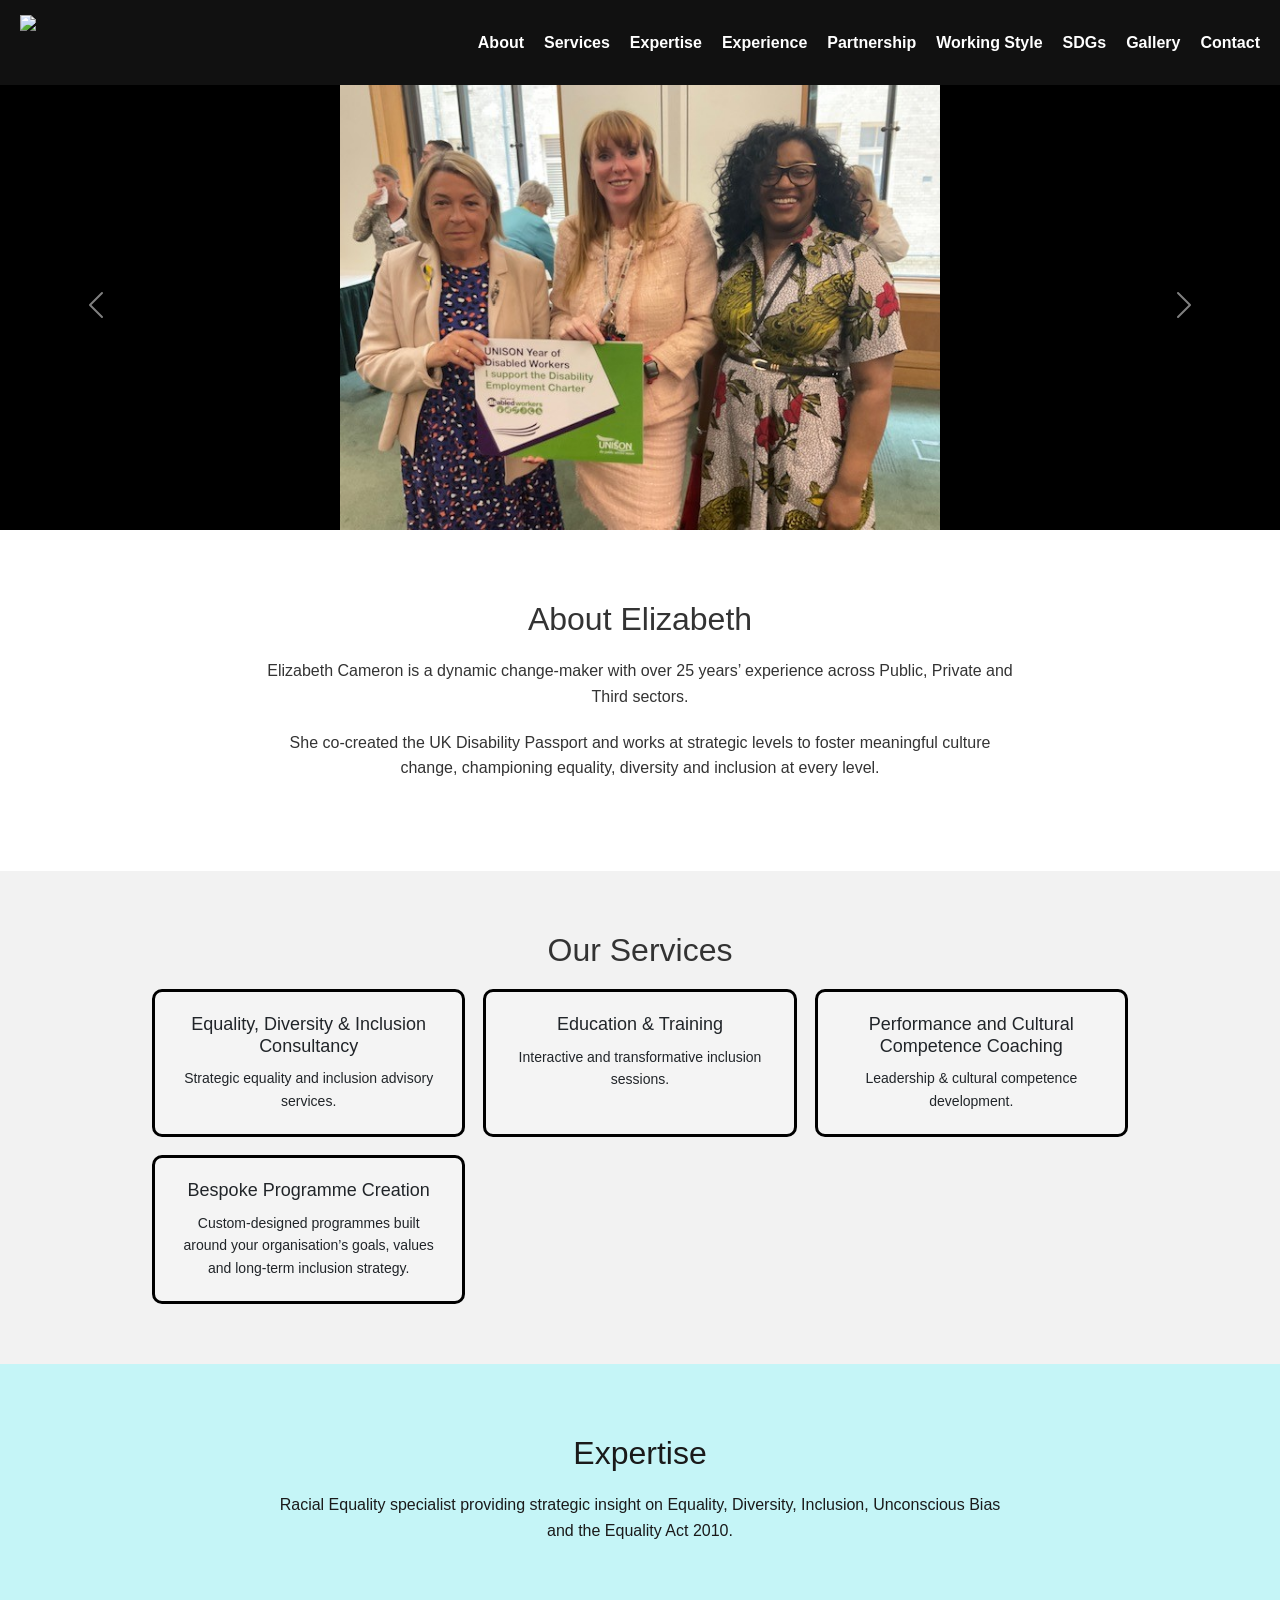
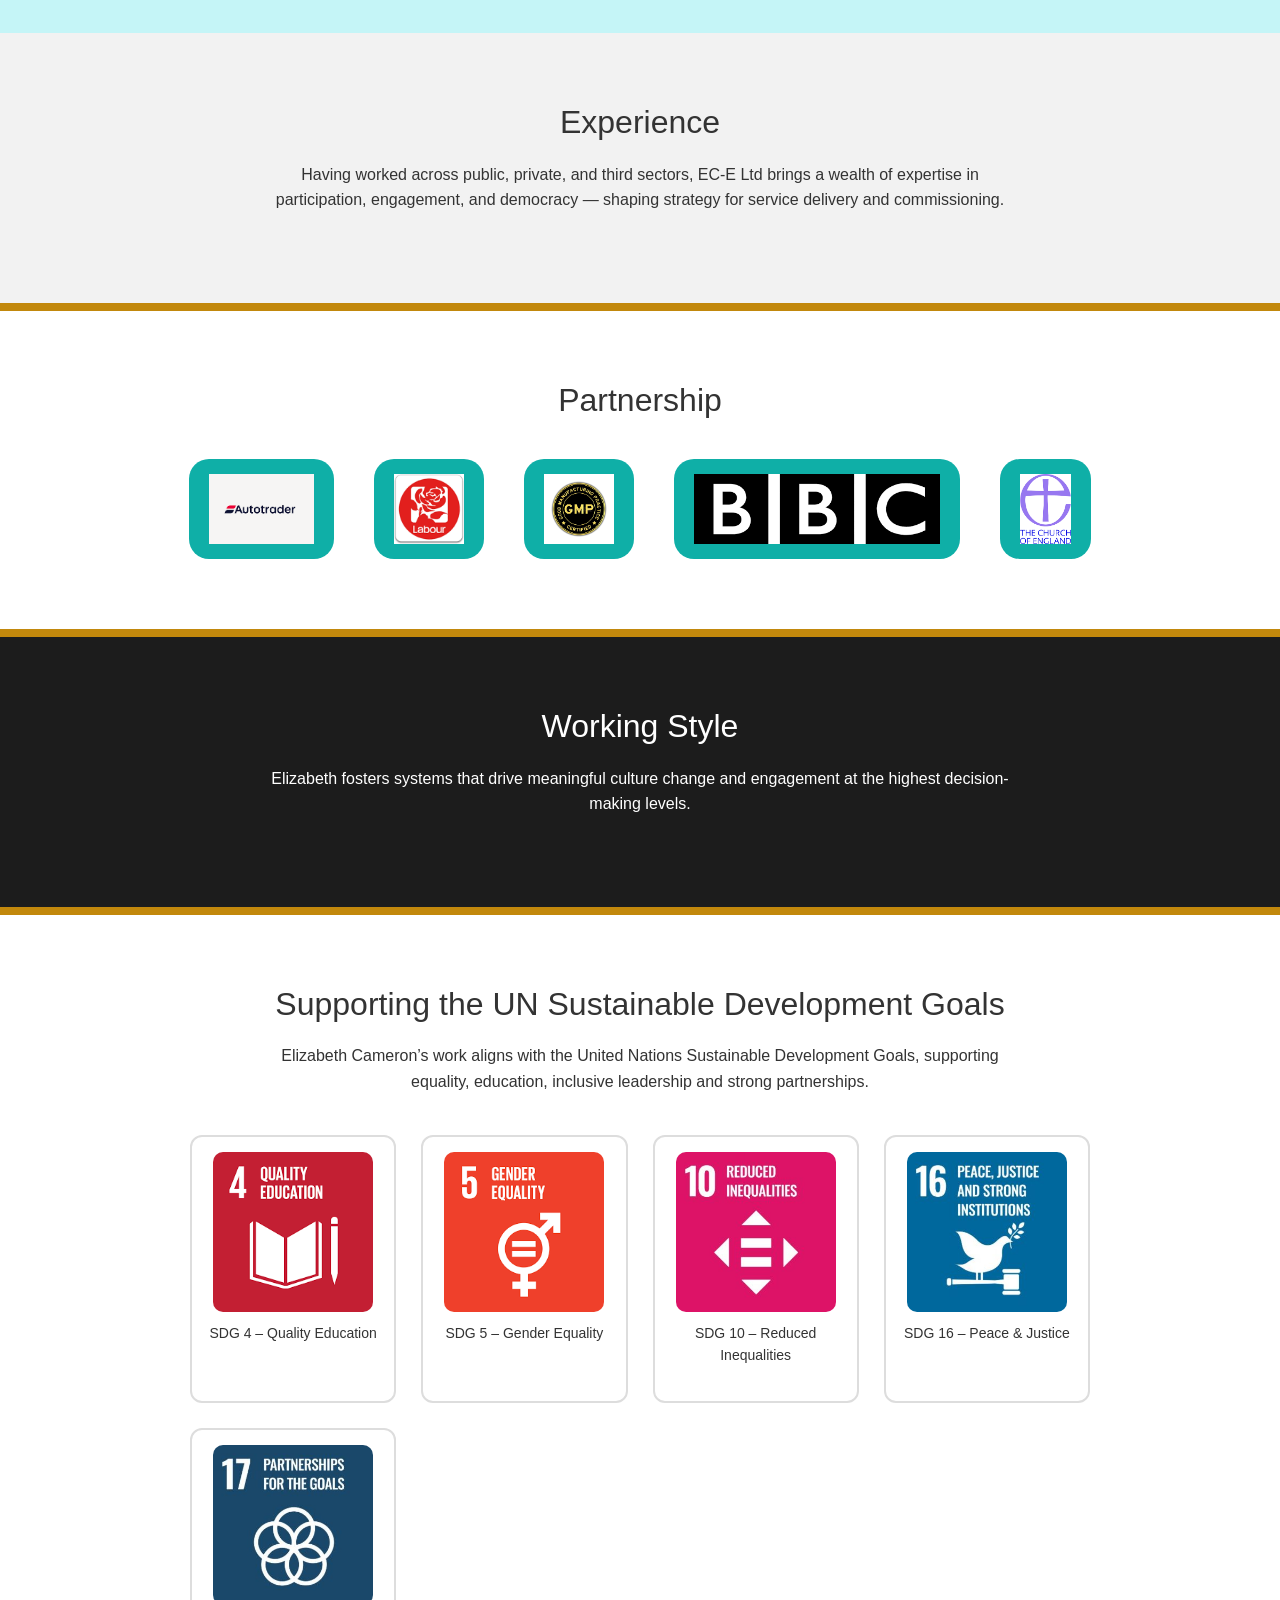
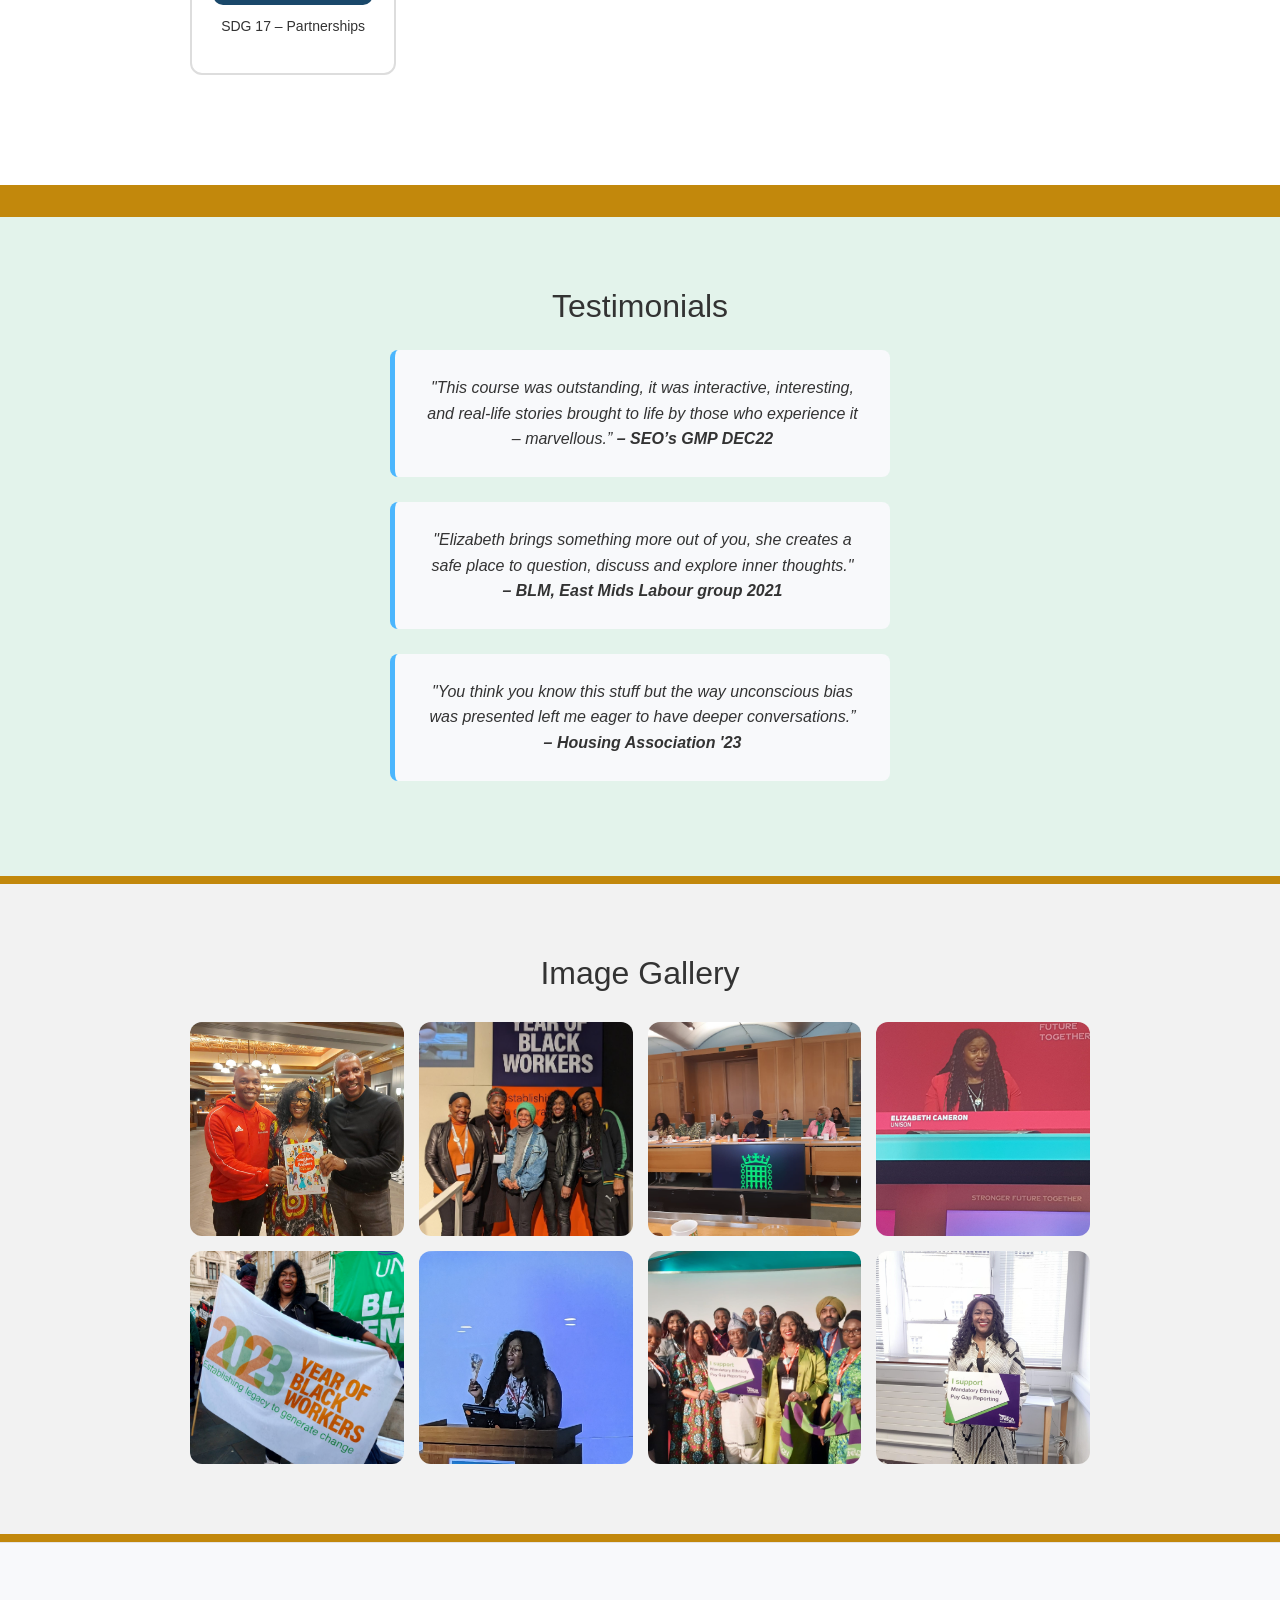
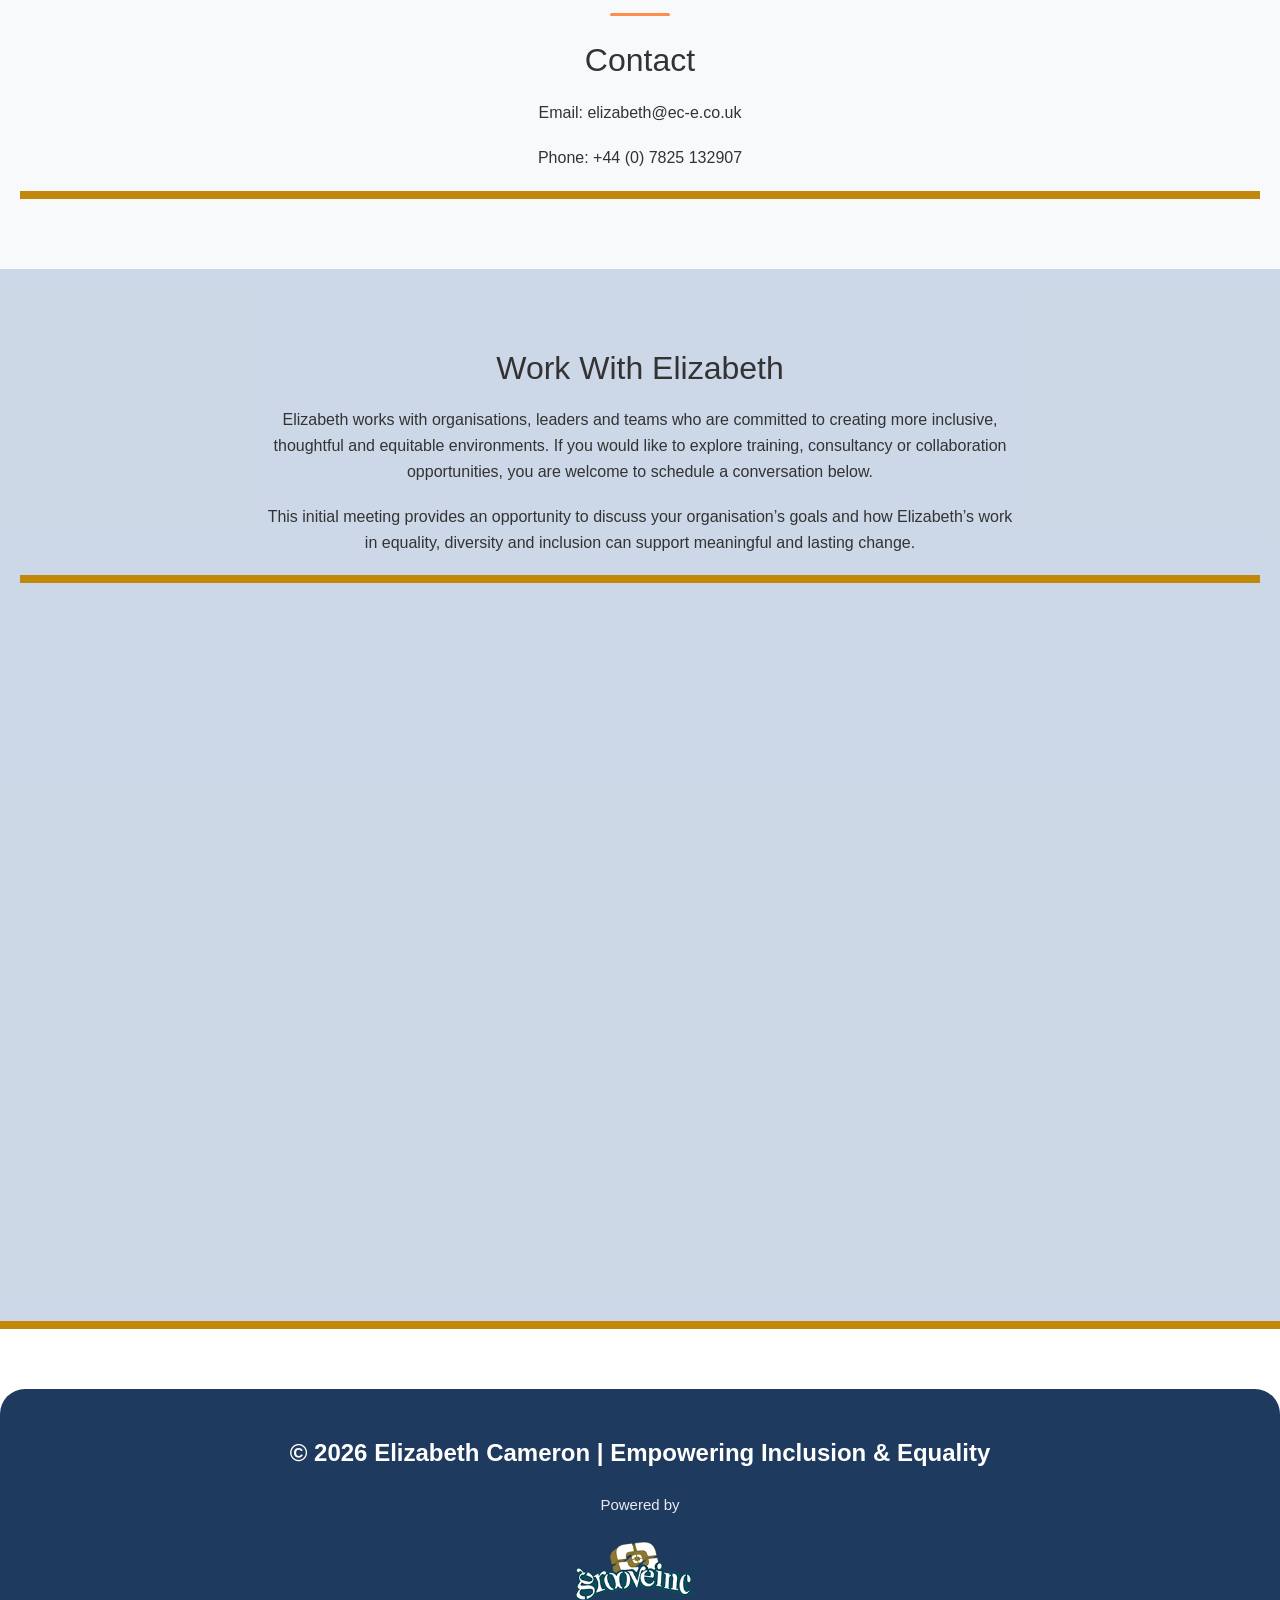
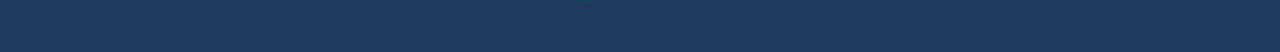
==== newsite/index.html @ afe4d41b "working on  logo is logo" ====
<!DOCTYPE html>
<html lang="en">
<head>
<meta charset="UTF-8">
<meta name="viewport" content="width=device-width, initial-scale=1.0">
<title>Elizabeth Cameron | Equality, Diversity & Inclusion Consultant</title>

<link href="https://cdn.jsdelivr.net/npm/bootstrap@5.3.2/dist/css/bootstrap.min.css" rel="stylesheet">

<style>

html{
scroll-behavior:smooth;
}

body{
margin:0;
font-family:Arial, sans-serif;
line-height:1.6;
color:#333;
}

/* NAVBAR */

header{
background:#111;
color:white;
position:fixed;
width:100%;
top:0;
z-index:1000;
}
nav{
  position:relative; /* needed for dropdown */
  display:flex;
  justify-content:space-between;
  align-items:center;
  padding:15px 20px;
}

/* LOGO */
.logo{
display:flex;
align-items:center;
gap:10px;
}

.logo img{
  height: 70px;;
  object-fit:contain;
}

.logo span{
color:white;
font-weight:bold;
font-size:16px;
}
.logo img {
  height: 55px;   /* controls size */
  width: auto;
  display: block;
}
.logo{
    justify-content:center;
  }

/* NAV LINKS */
nav ul{
list-style:none;
display:flex;
gap:20px;
margin:0;
}

nav a{
color:white;
text-decoration:none;
font-weight:bold;
}

/* HERO */

.hero{
  position:relative;
  margin-top:80px;
  height:50vh;
  overflow:hidden;
}

.carousel,
.carousel-inner,
.carousel-item{
  height:50vh;
}

.carousel{
position:relative;
z-index:1;
}

.carousel-item img {
  width: 100%;
  height: 50vh;
  object-fit: contain;
  background: black;
}
.hero {
  position: relative;
  margin-top: 80px;
  height: 50vh;
  overflow: hidden;
}

.carousel,
.carousel-inner,
.carousel-item {
  height: 100%;
}

/* HERO TEXT */

.hero-text {
  position:absolute;
  top:70%;
  left:50%;
  transform:translate(-50%, -50%);
  width:90%;
  background:rgba(0,0,0,0.6);
  padding:15px 20px;
  border-radius:8px;
}

.hero-text h1{
margin:0;
font-size:26px;
}

/* SECTIONS */

section{
padding:70px 20px;
text-align:center;
}

.container{
max-width:1000px;
margin:auto;
}

h2{
font-size:32px;
margin-bottom:20px;
}

p{
max-width:750px;
margin:0 auto 20px auto;
}

/* SECTION COLOURS */

.section-expertise{
background:#c5f5f7;
color:#1a1a1a;
}

.section-light{
background:#f2f2f2;
color:#333;
}

.section-white{
background:#ffffff;
color:#333;
}

.section-dark{
background:#1c1c1c;
color:white;
}

.section-dark h2{
color:white;
}

/* SERVICES */

#our-services{
padding:60px 20px;
}

.services{
display:grid;
grid-template-columns:repeat(auto-fit,minmax(240px,1fr));
gap:18px;
margin-top:20px;
}

.card{
background:#f4f4f4;
padding:22px;
border-radius:10px;
transition:0.3s ease;
border:3px solid black;
}

.card:hover{
transform:translateY(-5px);
box-shadow:0 10px 25px rgba(0,0,0,0.15);
border:3px solid #b8860b;
}

.card h3{
font-size:18px;
margin-bottom:10px;
}

.card p{
font-size:14px;
margin-bottom:0;
}

/* GALLERY */

.gallery-grid{
display:grid;
grid-template-columns:repeat(4,1fr);
gap:15px;
max-width:900px;
margin:30px auto 0 auto;
}

.thumbnail{
display:block;
overflow:hidden;
border-radius:12px;
}

.thumbnail img{
  width:100%;
  height:100%;
  aspect-ratio:1/1;
  object-fit:cover;
}

.thumbnail:hover img{
transform:scale(1.08);
}

/* CONTACT */

.contact{
background:#f8f9fb;
color:#333;
padding:70px 20px;
border-top:1px solid #e5e5e5;
}

.contact::before{
content:"";
display:block;
width:60px;
height:3px;
background:#ff8e4d;
margin:0 auto 25px auto;
border-radius:5px;
}

/* FOOTER */

footer{
background:#1f3a5f;
color:#ffffff;
text-align:center;
padding:50px 20px;
border-radius:25px 25px 0 0;
margin-top:60px;
}

footer h3{
font-size:24px;
font-weight:600;
margin-bottom:25px;
}

footer p{
font-size:15px;
opacity:0.9;
margin-bottom:15px;
}

footer img{
height:60px;
margin-top:10px;
transition:0.3s ease;
}

footer img:hover{
transform:scale(1.08);
}

/* PARTNERS */

.partners{
display:flex;
justify-content:center;
align-items:center;
gap:40px;
flex-wrap:wrap;
margin-top:40px;
}

.partners img{
height:100px;
object-fit:contain;
background:#0fafa7;
padding:15px 20px;
border-radius:20px;
transition:all 0.3s ease;
}

.partners img:hover{
transform:scale(1.08);
border:2px solid #b8860b;
box-shadow:0 0 12px #b8860b;
}

/* TESTIMONIALS */

.testimonials{
background:#e3f3eb;
padding:70px 20px;
}

.testimonial{
max-width:500px;
margin:25px auto;
padding:25px 30px;
background:#f8f9fb;
border-left:5px solid #4bb6fd;
border-radius:8px;
font-style:italic;
}

/* BOOKING */

.booking-section{
background:#a5bad48f;
padding:80px 20px;
text-align:center;
}

.calendar-container{
max-width:900px;
margin:auto;
border-radius:10px;
overflow:hidden;
}

/* DIVIDER */

.section-divider{
width:100%;
height:8px;
background:#c2880c;
margin:0;
}

/* MOBILE (FIXED) */
/* HAMBURGER (hidden on desktop) */
.menu-toggle{
  display:none;
  font-size:28px;
  cursor:pointer;
  color:white;
}

/* DESKTOP NAV */
#nav-links{
  text-align:left;
  padding-left:20px;
}

/* MOBILE */
@media(max-width:768px){

  nav{
    flex-direction:column;
    align-items:center;
  }

  .nav-top{
    width:100%;
    display:flex;
    justify-content:center;
    position:relative;
  }

  /* SHOW HAMBURGER */
  .menu-toggle{
    display:block;
    position:absolute;
    right:15px;
    top:50%;
    transform:translateY(-50%);
    z-index:1001;
  }

  /* HIDE MENU */
  #nav-links{
    position:absolute;
    top:80px;
    left:0;
    width:100%;
    z-index:999;

    display:none;
    flex-direction:column;
    background:#111;
    text-align:center;
    padding:15px 0;
  }

  /* SHOW WHEN CLICKED */
  #nav-links.active{
    display:flex;
  }

  #nav-links li{
    padding:12px 0;
  }

}
.sdg-grid {
  display: grid;
  grid-template-columns: repeat(auto-fit, minmax(180px, 1fr));
  gap: 25px;
  max-width: 900px;
  margin: 40px auto;
  text-align: center;
}
.sdg img {
  width: 100%;
  max-width: 160px;
  border-radius: 10px;
  transition: 0.3s ease;
}

.sdg:hover {
  transform: translateY(-5px);
  border: 2px solid #b8860b;
  box-shadow: 0 10px 25px rgba(0,0,0,0.15);
}
.sdg p {
  margin-top: 10px;
  font-size: 14px;
}
.sdg {
  background: #ffffff;
  padding: 15px;
  border-radius: 12px;
  border: 2px solid #ddd;
  transition: 0.3s ease;
}

</style>
</head>

<body>

<header>
  <nav>

    <div class="logo">
    <img src="/images/ec-logo.jpg"></div>

  <div class="menu-toggle" onclick="toggleMenu()">☰</div>

    <ul id="nav-links">
      <li><a href="#about-elizabeth">About</a></li>
      <li><a href="#our-services">Services</a></li>
      <li><a href="#expertise">Expertise</a></li>
      <li><a href="#experience">Experience</a></li>
      <li><a href="#partnerships">Partnership</a></li>
      <li><a href="#working-style">Working Style</a></li>
      <li><a href="#sdg">SDGs</a></li>
      <li><a href="#image-gallery">Gallery</a></li>
      <li><a href="#contact">Contact</a></li>
    </ul>

  </nav>

</header>
<div class="hero">

<div id="heroCarousel" class="carousel slide carousel-fade" data-bs-ride="carousel" data-bs-interval="4000">

<div class="carousel-inner">

<div class="carousel-item active">
<img src="images/image1.jpg" class="d-block" alt="">
</div>

<div class="carousel-item">
<img src="images/image2.jpg" class="d-block" alt="">
</div>

<div class="carousel-item">
<img src="images/image3.jpg" class="d-block" alt="">
</div>

<div class="carousel-item">
<img src="images/image4.jpg" class="d-block" alt="">
</div>

<div class="carousel-item">
<img src="images/image5.jpg" class="d-block" alt="">
</div>

</div>

<button class="carousel-control-prev" type="button" data-bs-target="#heroCarousel" data-bs-slide="prev">
<span class="carousel-control-prev-icon"></span>
</button>

<button class="carousel-control-next" type="button" data-bs-target="#heroCarousel" data-bs-slide="next">
<span class="carousel-control-next-icon"></span>
</button>

</div>

<div class="hero-text">
<h1>Champion for Equality, Diversity & Inclusion</h1>
</div>

</div>

<section id="about-elizabeth" class="section-white">
<div class="container">

<h2>About Elizabeth</h2>

<p>
Elizabeth Cameron is a dynamic change-maker with over 25 years’ experience across Public, Private and Third sectors.
</p>

<p>
She co-created the UK Disability Passport and works at strategic levels to foster meaningful culture change, championing equality, diversity and inclusion at every level.
</p>

</div>
</section>

<section id="our-services" class="section-light">
<div class="container">

<h2>Our Services</h2>

<div class="services">

<div class="card">
<h3>Equality, Diversity & Inclusion Consultancy</h3>
<p>Strategic equality and inclusion advisory services.</p>
</div>

<div class="card">
<h3>Education & Training</h3>
<p>Interactive and transformative inclusion sessions.</p>
</div>

<div class="card">
<h3>Performance and Cultural Competence Coaching</h3>
<p>Leadership & cultural competence development.</p>
</div>

<div class="card">
<h3>Bespoke Programme Creation</h3>
<p>Custom-designed programmes built around your organisation’s goals, values and long-term inclusion strategy.</p>
</div>

</div>
</div>
</section>

<section id="expertise" class="section-expertise">
<div class="container">

<h2>Expertise</h2>

<p>
Racial Equality specialist providing strategic insight on Equality, Diversity, Inclusion, Unconscious Bias and the Equality Act 2010.
</p>

</div>
</section>

<section id="experience" class="section-light">
<div class="container">

<h2>Experience</h2>

<p>
Having worked across public, private, and third sectors, EC-E Ltd brings a wealth of expertise in participation, engagement, and democracy — shaping strategy for service delivery and commissioning.
</p>

</div>
</section>
<div class="section-divider"></div>
<section id="partnerships" class="section-white">

<div class="container">

<h2>Partnership</h2>

<div class="partners">

<a href="https://www.autotrader.co.uk" target="_blank">
<img src="images/image-auto.jpg" alt="Autotrader">
</a>

<a href="https://www.labour.org.uk" target="_blank">
<img src="images/image-labour.png" alt="Labour Party">
</a>

<a href="https://www.gmp.police.uk" target="_blank">
<img src="images/image-gmp.png" alt="Greater Manchester Police">
</a>

<a href="https://www.bbc.co.uk" target="_blank">
<img src="images/image-BBC.png" alt="BBC">
</a>

<a href="https://www.churchofengland.org" target="_blank">
<img src="images/image-COE.png" alt="Church of England">
</a>

</div>

</div>

</section>

<div class="section-divider"></div>
<section id="working-style" class="section-dark">
<div class="container">

<h2>Working Style</h2>

<p>
Elizabeth fosters systems that drive meaningful culture change and engagement at the highest decision-making levels.
</p>

</div>

</section>

<div class="section-divider"></div>

<section id="sdg" class="section-white">

<h2>Supporting the UN Sustainable Development Goals</h2>

<p>
Elizabeth Cameron’s work aligns with the United Nations Sustainable Development Goals,
supporting equality, education, inclusive leadership and strong partnerships.
</p>

<div class="sdg-grid">

<div class="sdg">
<a href="https://unric.org/en/sdg-4/" target="_blank">
<img src="images/sdg4.png">
</a>
<p>SDG 4 – Quality Education</p>
</div>

<div class="sdg">
<a href="https://unric.org/en/sdg-5/" target="_blank">
<img src="images/sdg5.png">
</a>
<p>SDG 5 – Gender Equality</p>
</div>

<div class="sdg">
<a href="https://unric.org/en/sdg-10/" target="_blank">
<img src="images/sdg10.jpg">
</a>
<p>SDG 10 – Reduced Inequalities</p>
</div>

<div class="sdg">
<a href="https://unric.org/en/sdg-16/" target="_blank">
<img src="images/sdg16.jpg">
</a>
<p>SDG 16 – Peace & Justice</p>
</div>

<div class="sdg">
<a href="https://unric.org/en/sdg-17/" target="_blank">
<img src="images/sdg17.jpg">
</a>
<p>SDG 17 – Partnerships</p>
</div>

</div>

</section>

<div class="section-divider"></div>

<div class="section-divider"></div>

<div class="section-divider"></div>

<div class="section-divider"></div>
<section class="section-white testimonials">

<h2>Testimonials</h2>

<div class="testimonial">
"This course was outstanding, it was interactive, interesting, and real-life stories brought to life by those who experience it – marvellous.”
<strong>– SEO’s GMP DEC22</strong>
</div>

<div class="testimonial">
"Elizabeth brings something more out of you, she creates a safe place to question, discuss and explore inner thoughts."
<strong>– BLM, East Mids Labour group 2021</strong>
</div>

<div class="testimonial">
"You think you know this stuff but the way unconscious bias was presented left me eager to have deeper conversations.”
<strong>– Housing Association '23</strong>
</div>

</section>
<div class="section-divider"></div>
<section id="image-gallery" class="section-light">

<div class="container">

<h2>Image Gallery</h2>

<div class="gallery-grid">

<a href="images/gallery-image1.jpg" class="thumbnail">
<img src="images/gallery-image1.jpg">
</a>

<a href="images/gallery-image2.jpg" class="thumbnail">
<img src="images/gallery-image2.jpg">
</a>

<a href="images/gallery-image3.jpg" class="thumbnail">
<img src="images/gallery-image3.jpg">
</a>

<a href="images/gallery-image4.jpg" class="thumbnail">
<img src="images/gallery-image4.jpg">
</a>

<a href="images/gallery-image5.jpg" class="thumbnail">
<img src="images/gallery-image5.jpg">
</a>

<a href="images/gallery-image6.jpg" class="thumbnail">
<img src="images/gallery-image6.jpg">
</a>

<a href="images/gallery-image7.jpg" class="thumbnail">
<img src="images/gallery-image7.jpg">
</a>

<a href="images/gallery-image8.jpg" class="thumbnail">
<img src="images/gallery-image8.jpg">
</a>

</div>
</div>
</section>
<div class="section-divider"></div>
<section class="contact" id="contact">

<h2>Contact</h2>

<p>Email: elizabeth@ec-e.co.uk</p>
<p>Phone: +44 (0) 7825 132907</p>
<div class="section-divider"></div>
</section>
<section class="booking-section">
<h2>Work With Elizabeth</h2>

<p>
Elizabeth works with organisations, leaders and teams who are committed to creating more inclusive, thoughtful and equitable environments.  
If you would like to explore training, consultancy or collaboration opportunities, you are welcome to schedule a conversation below.
</p>

<p>
This initial meeting provides an opportunity to discuss your organisation’s goals and how Elizabeth’s work in equality, diversity and inclusion can support meaningful and lasting change.
</p>
<div class="section-divider"></div>
<div class="calendar-container">
<iframe 
src="https://calendly.com/elizabeth/30min" 
width="100%" 
height="650" 
frameborder="0">
</iframe>
</div>

</section>
<div class="section-divider"></div>
<footer>

<h3>© 2026 Elizabeth Cameron | Empowering Inclusion & Equality</h3>

<p>Powered by</p>

<a href="https://www.grooveinc.uk" target="_blank">
<img src="images/grooveinclogo.png" alt="Groove Inc">
</a>
</footer>
<script src="https://cdn.jsdelivr.net/npm/bootstrap@5.3.2/dist/js/bootstrap.bundle.min.js"></script>

<script>
function toggleMenu(){
  document.getElementById("nav-links").classList.toggle("active");
}
</script>
</body>
</html>
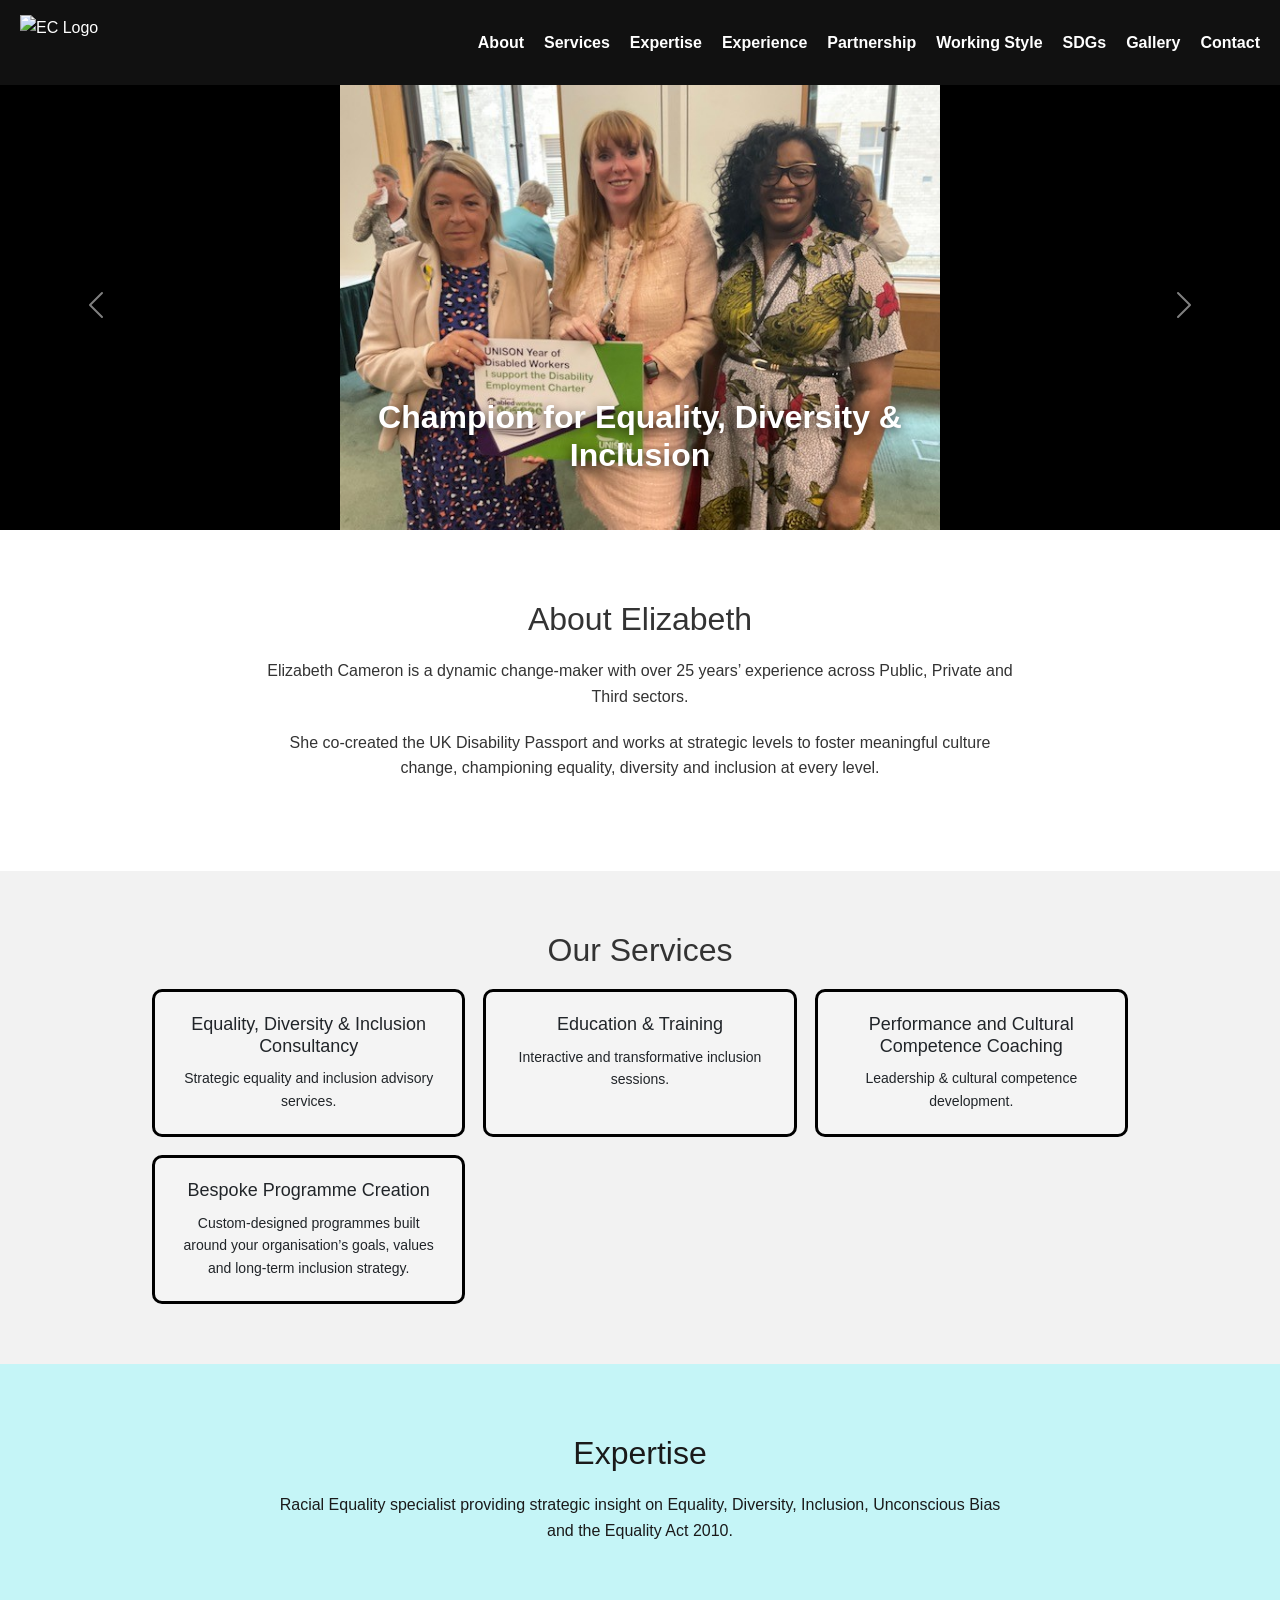
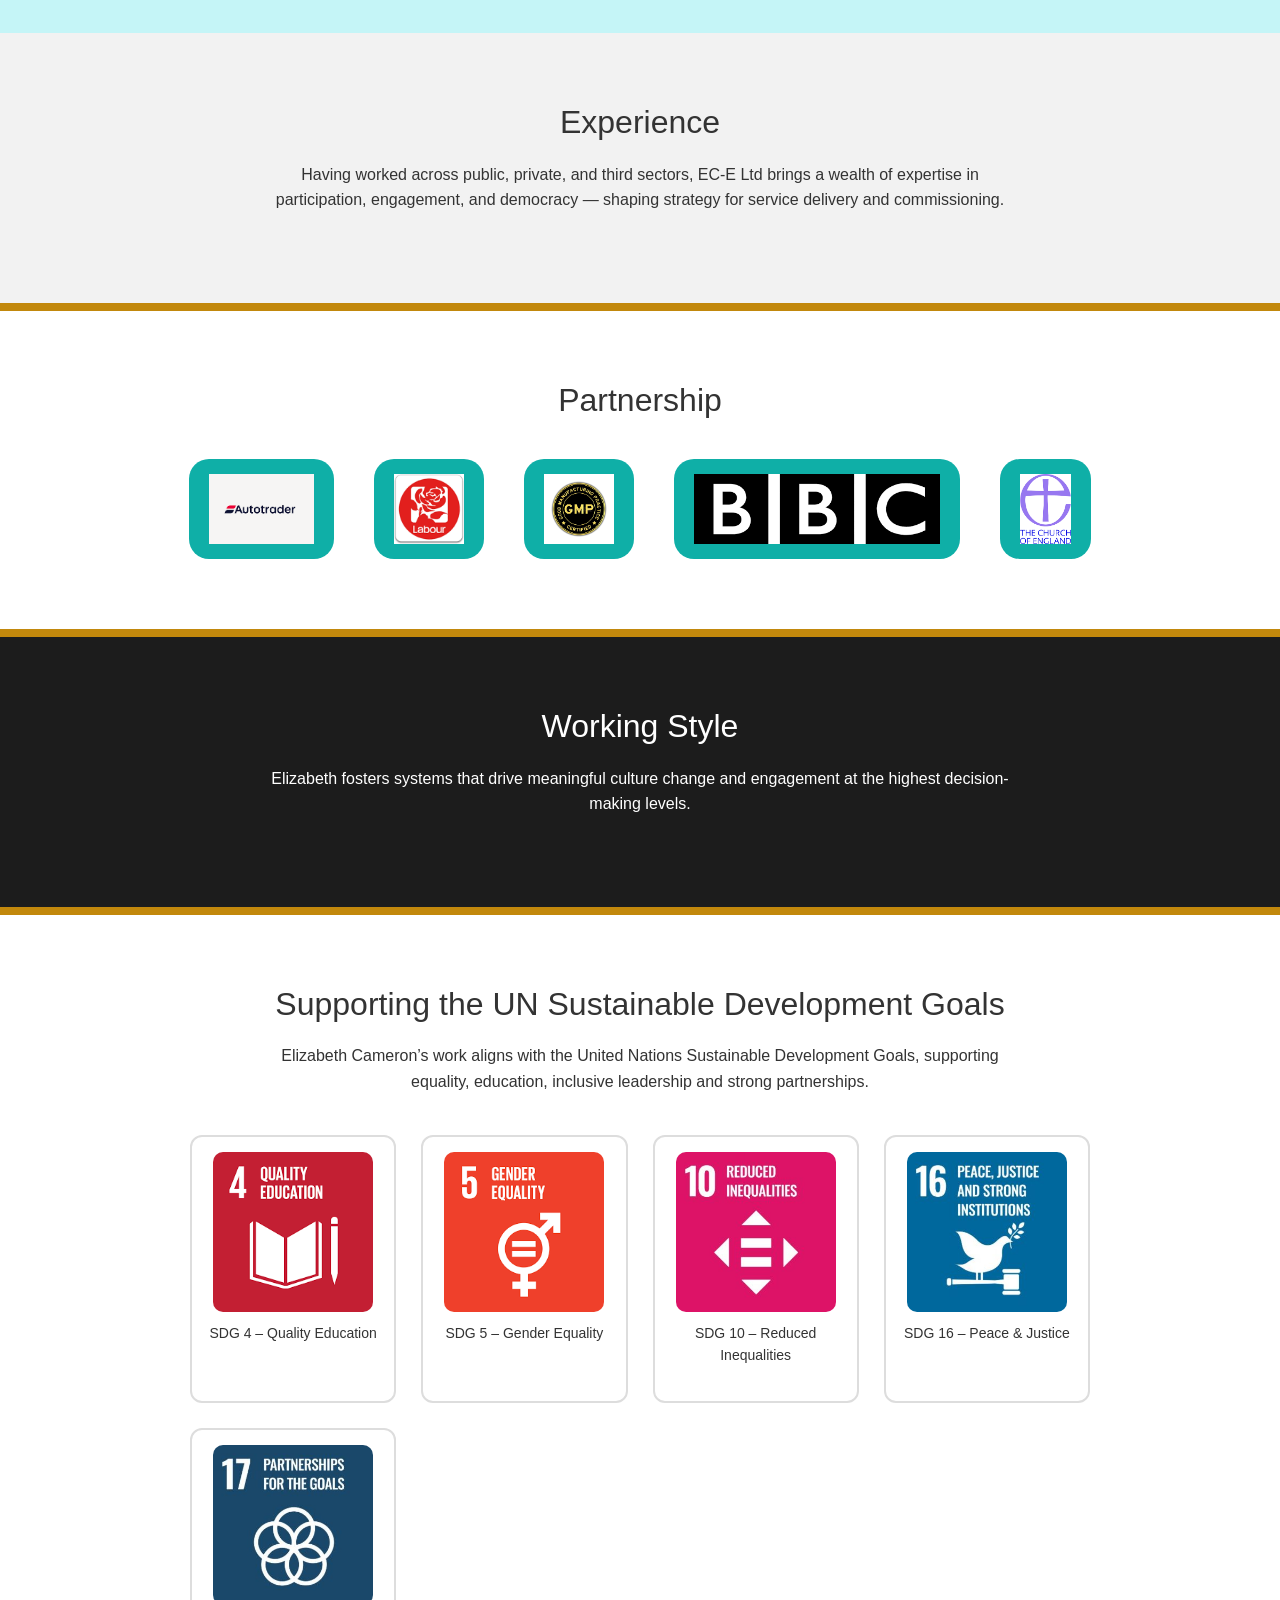
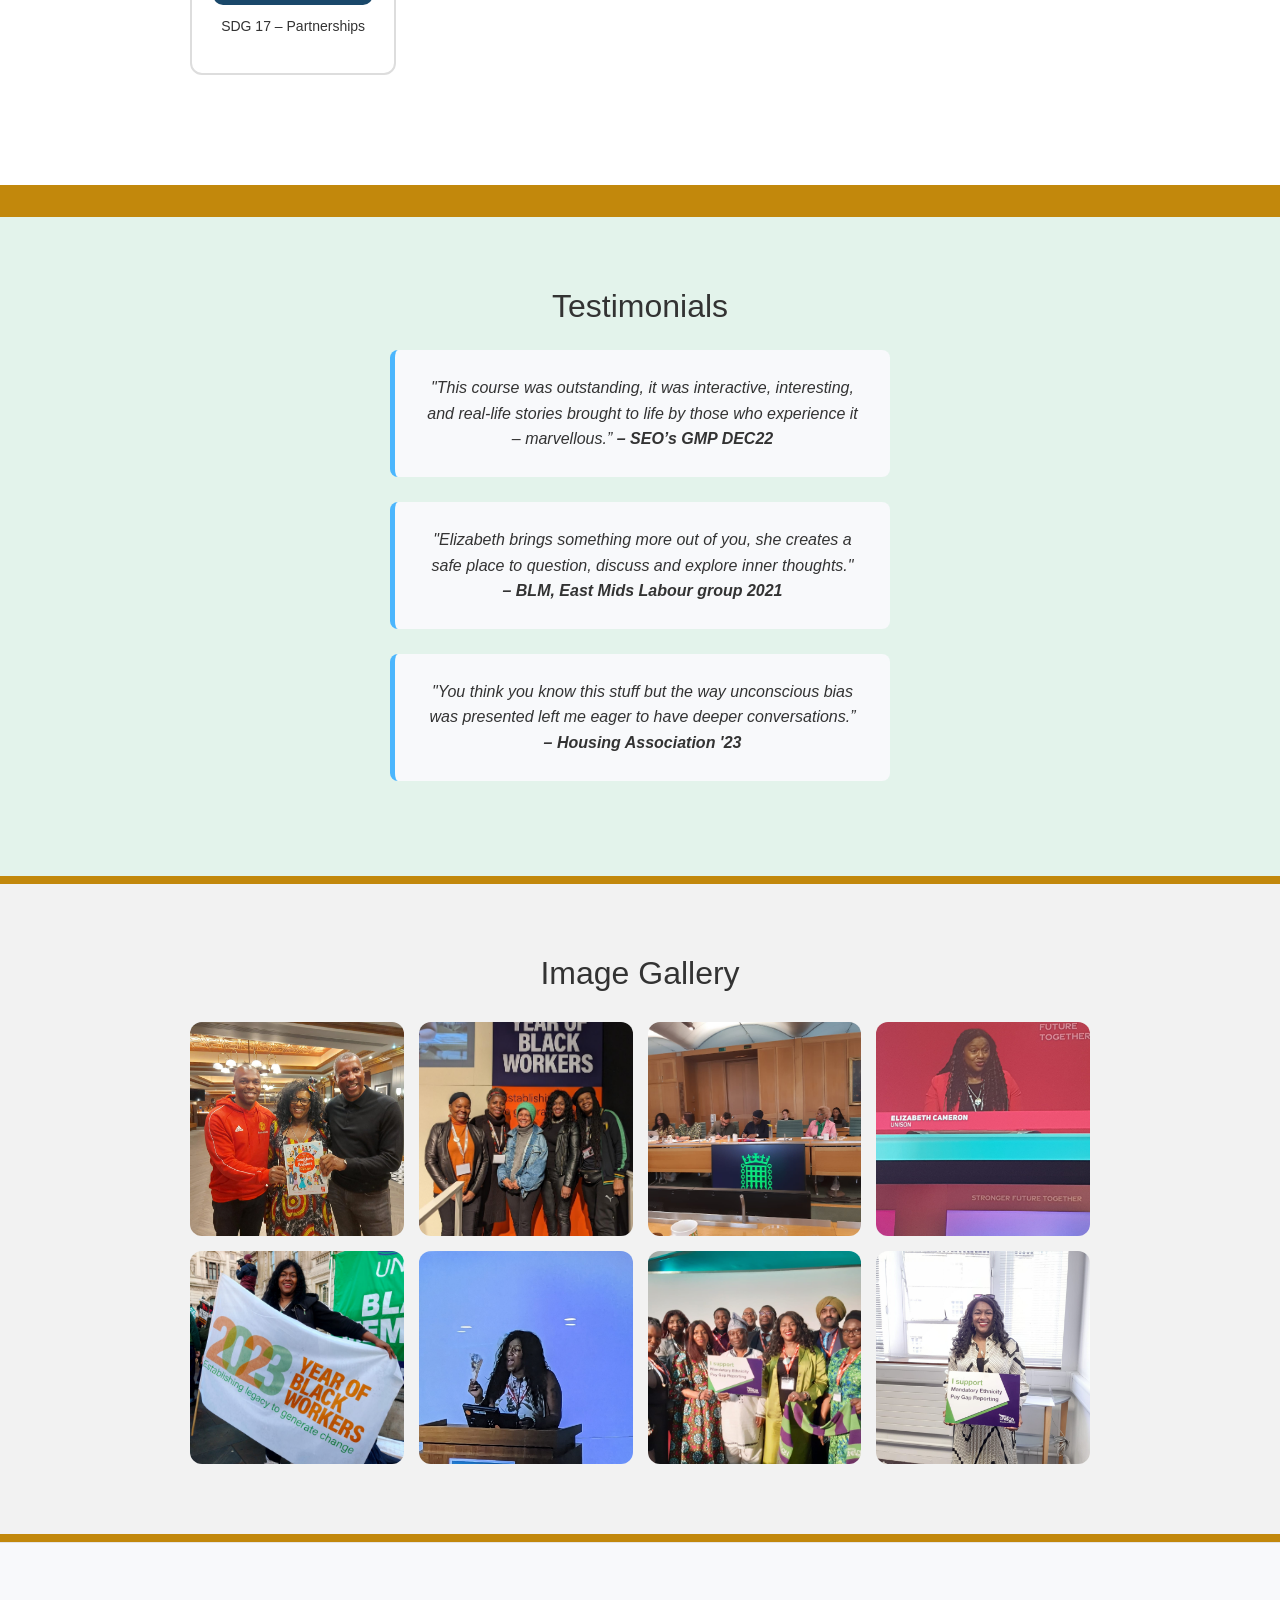
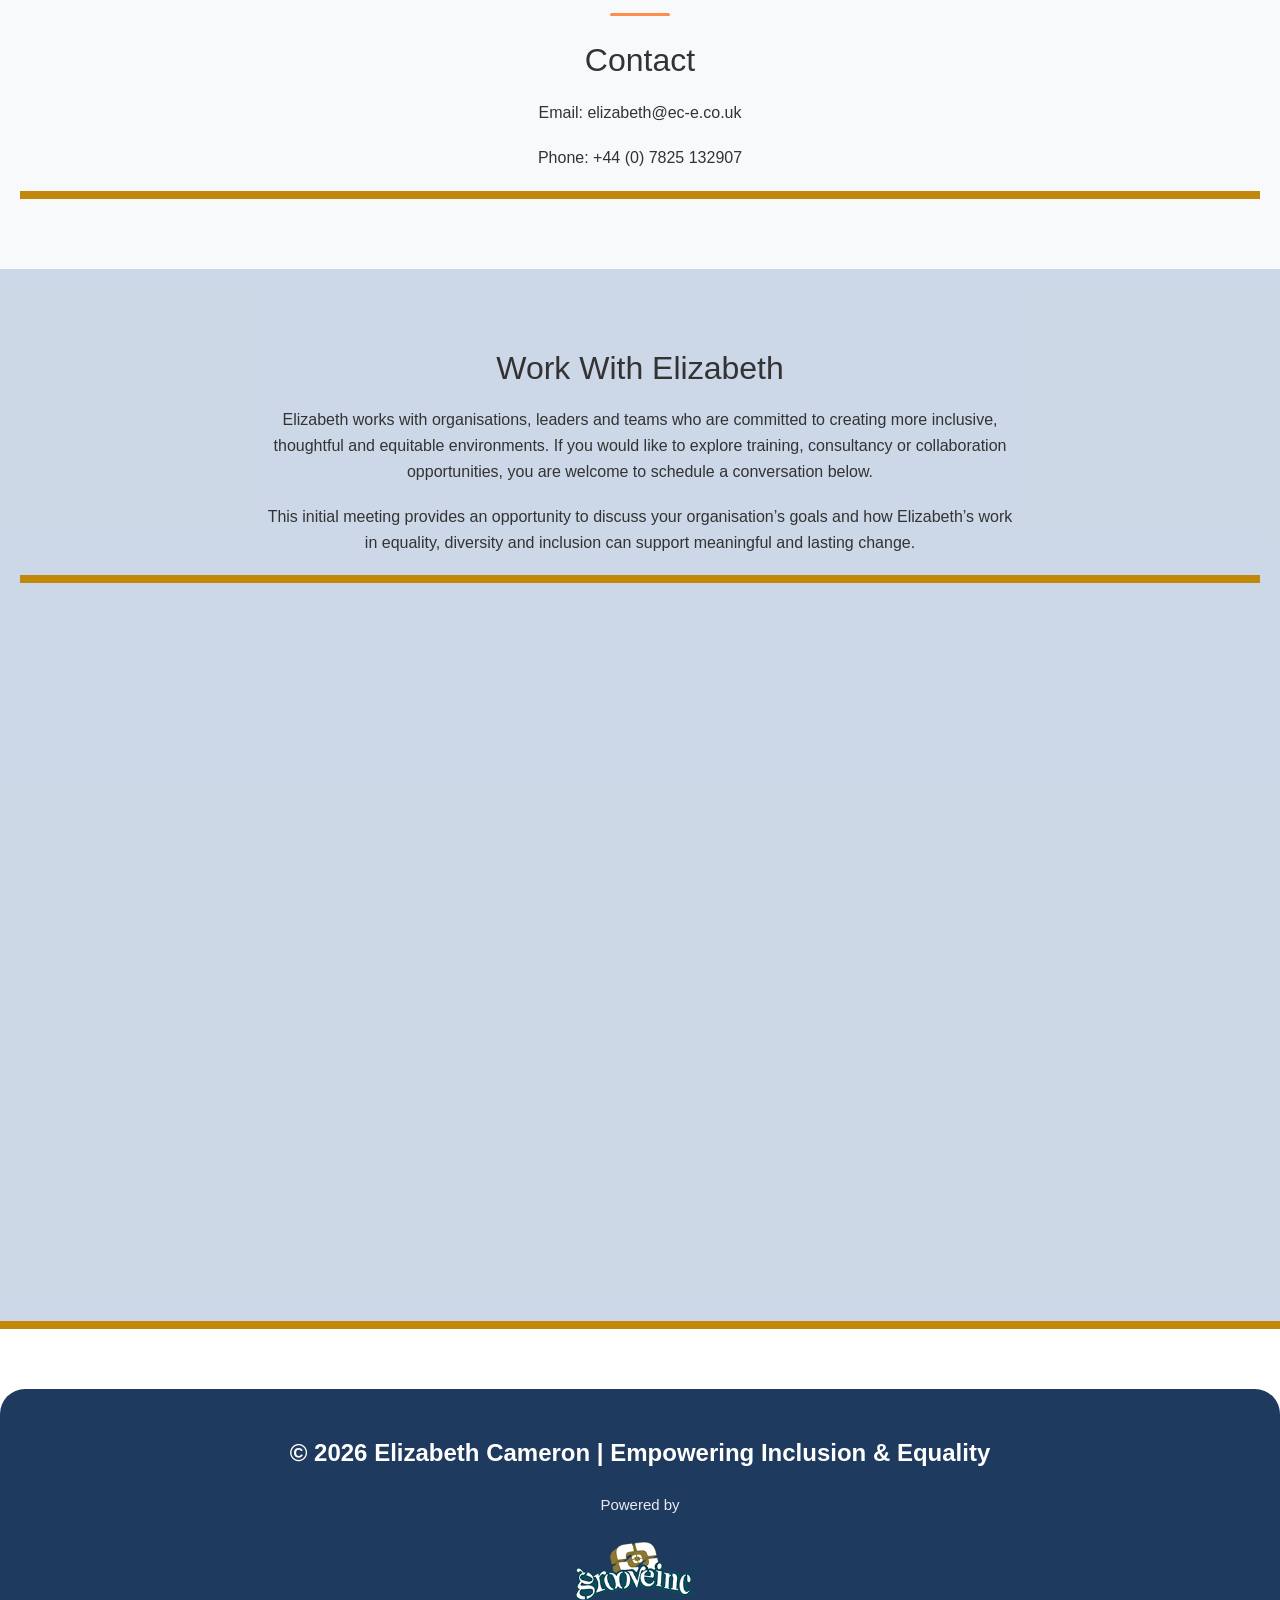
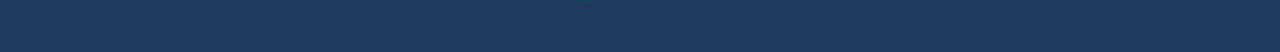
==== commit 133a92f8: "Update hero section styling and text positioning" ====
--- a/newsite/index.html
+++ b/newsite/index.html
@@ -60,9 +60,6 @@
   width: auto;
   display: block;
 }
-.logo{
-    justify-content:center;
-  }
 
 /* NAV LINKS */
 nav ul{
@@ -120,19 +117,27 @@
 /* HERO TEXT */
 
 .hero-text {
-  position:absolute;
-  top:70%;
-  left:50%;
-  transform:translate(-50%, -50%);
-  width:90%;
-  background:rgba(0,0,0,0.6);
-  padding:15px 20px;
-  border-radius:8px;
-}
-
-.hero-text h1{
-margin:0;
-font-size:26px;
+  position: absolute;
+  top: 80%;
+  left: 50%;
+  transform: translate(-50%, -50%);
+  
+  width: auto;
+  max-width: 80%;
+
+  background: none;        /* 👈 remove box */
+  padding: 0;              /* 👈 remove extra space */
+  border-radius: 0;
+
+  z-index: 2;
+  text-align: center;
+}
+
+.hero-text h1 {
+  color: white;
+  font-size: 32px;
+  font-weight: 600;
+  text-shadow: 0 3px 12px rgba(0,0,0,0.8); /* 👈 key */
 }
 
 /* SECTIONS */
@@ -394,6 +399,10 @@
     display:flex;
     justify-content:center;
     position:relative;
+  }
+
+  .logo{
+    justify-content:center;
   }
 
   /* SHOW HAMBURGER */
@@ -472,7 +481,8 @@
   <nav>
 
     <div class="logo">
-    <img src="/images/ec-logo.jpg"></div>
+  <img src="images/ec-logo.jpg" alt="EC Logo">
+    </div>
 
   <div class="menu-toggle" onclick="toggleMenu()">☰</div>
 
@@ -530,7 +540,7 @@
 </div>
 
 <div class="hero-text">
-<h1>Champion for Equality, Diversity & Inclusion</h1>
+<h1> Champion for Equality, Diversity & Inclusion </h1>
 </div>
 
 </div>
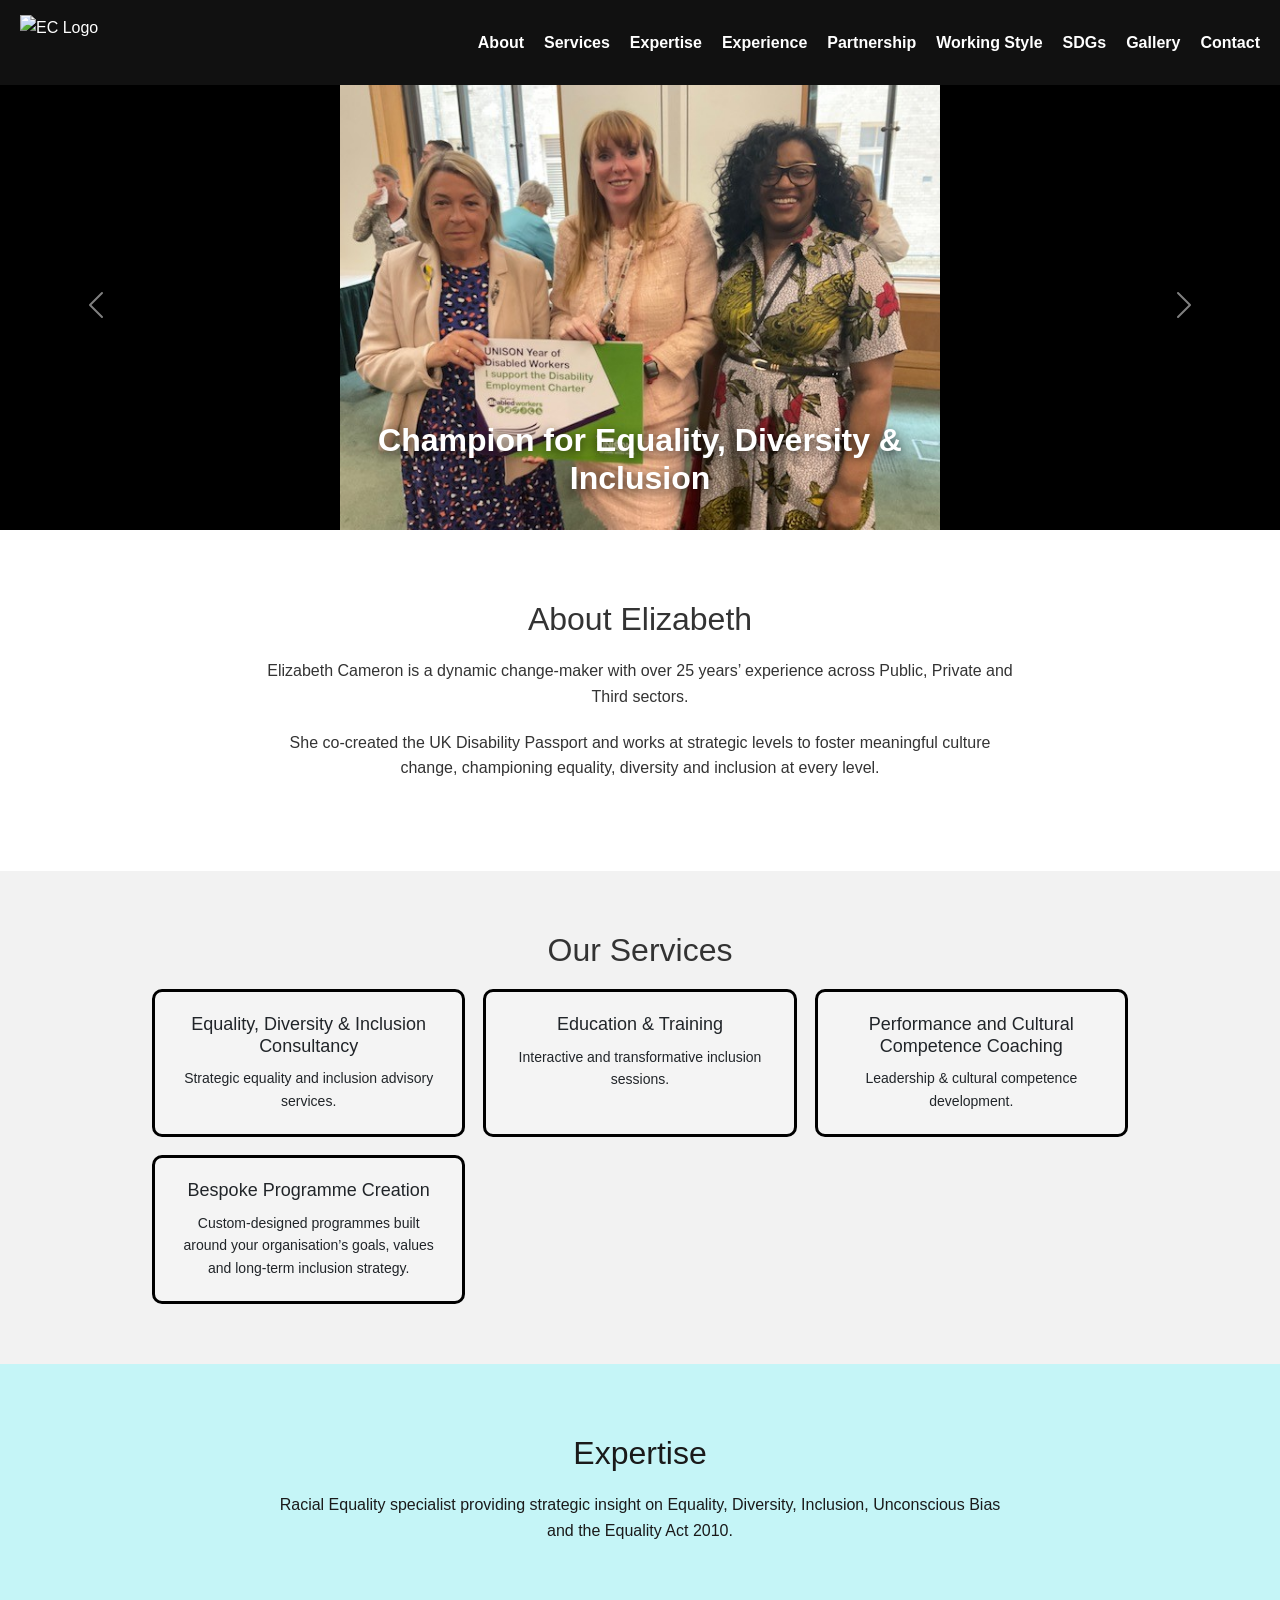
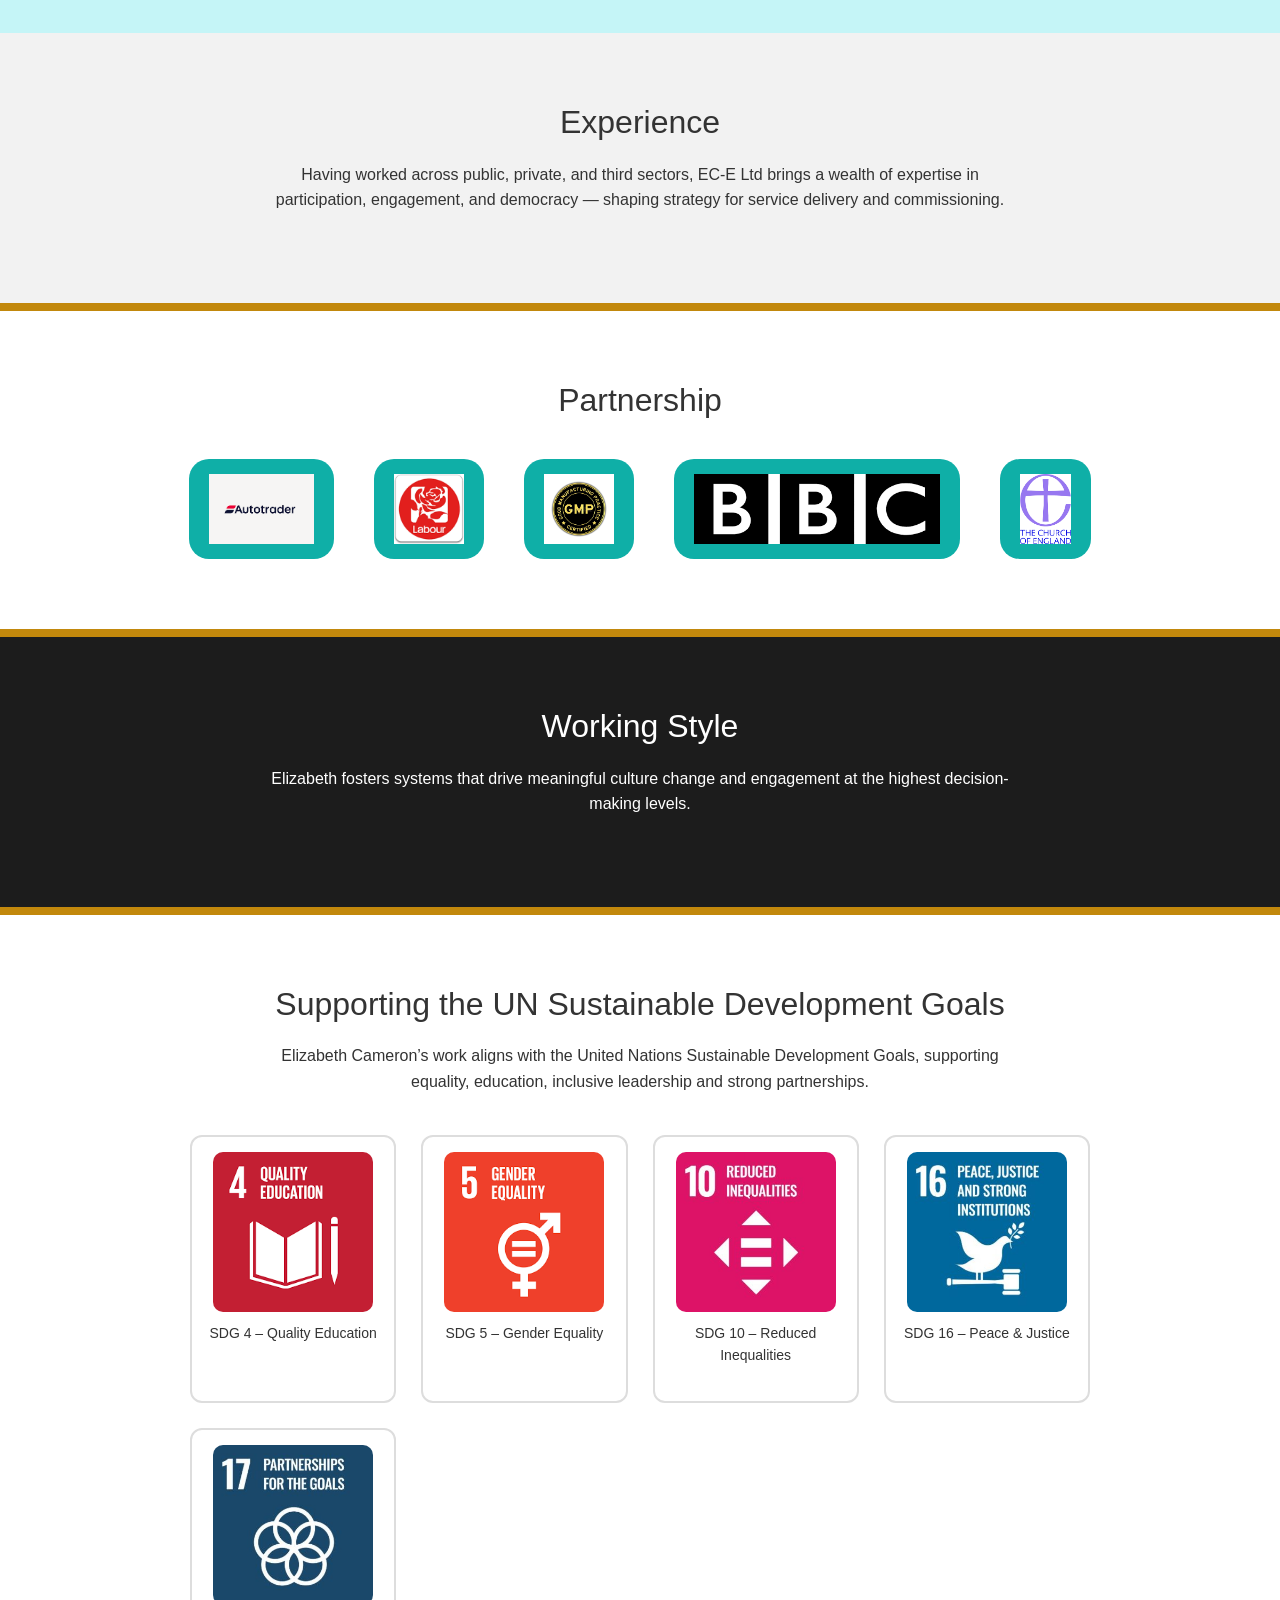
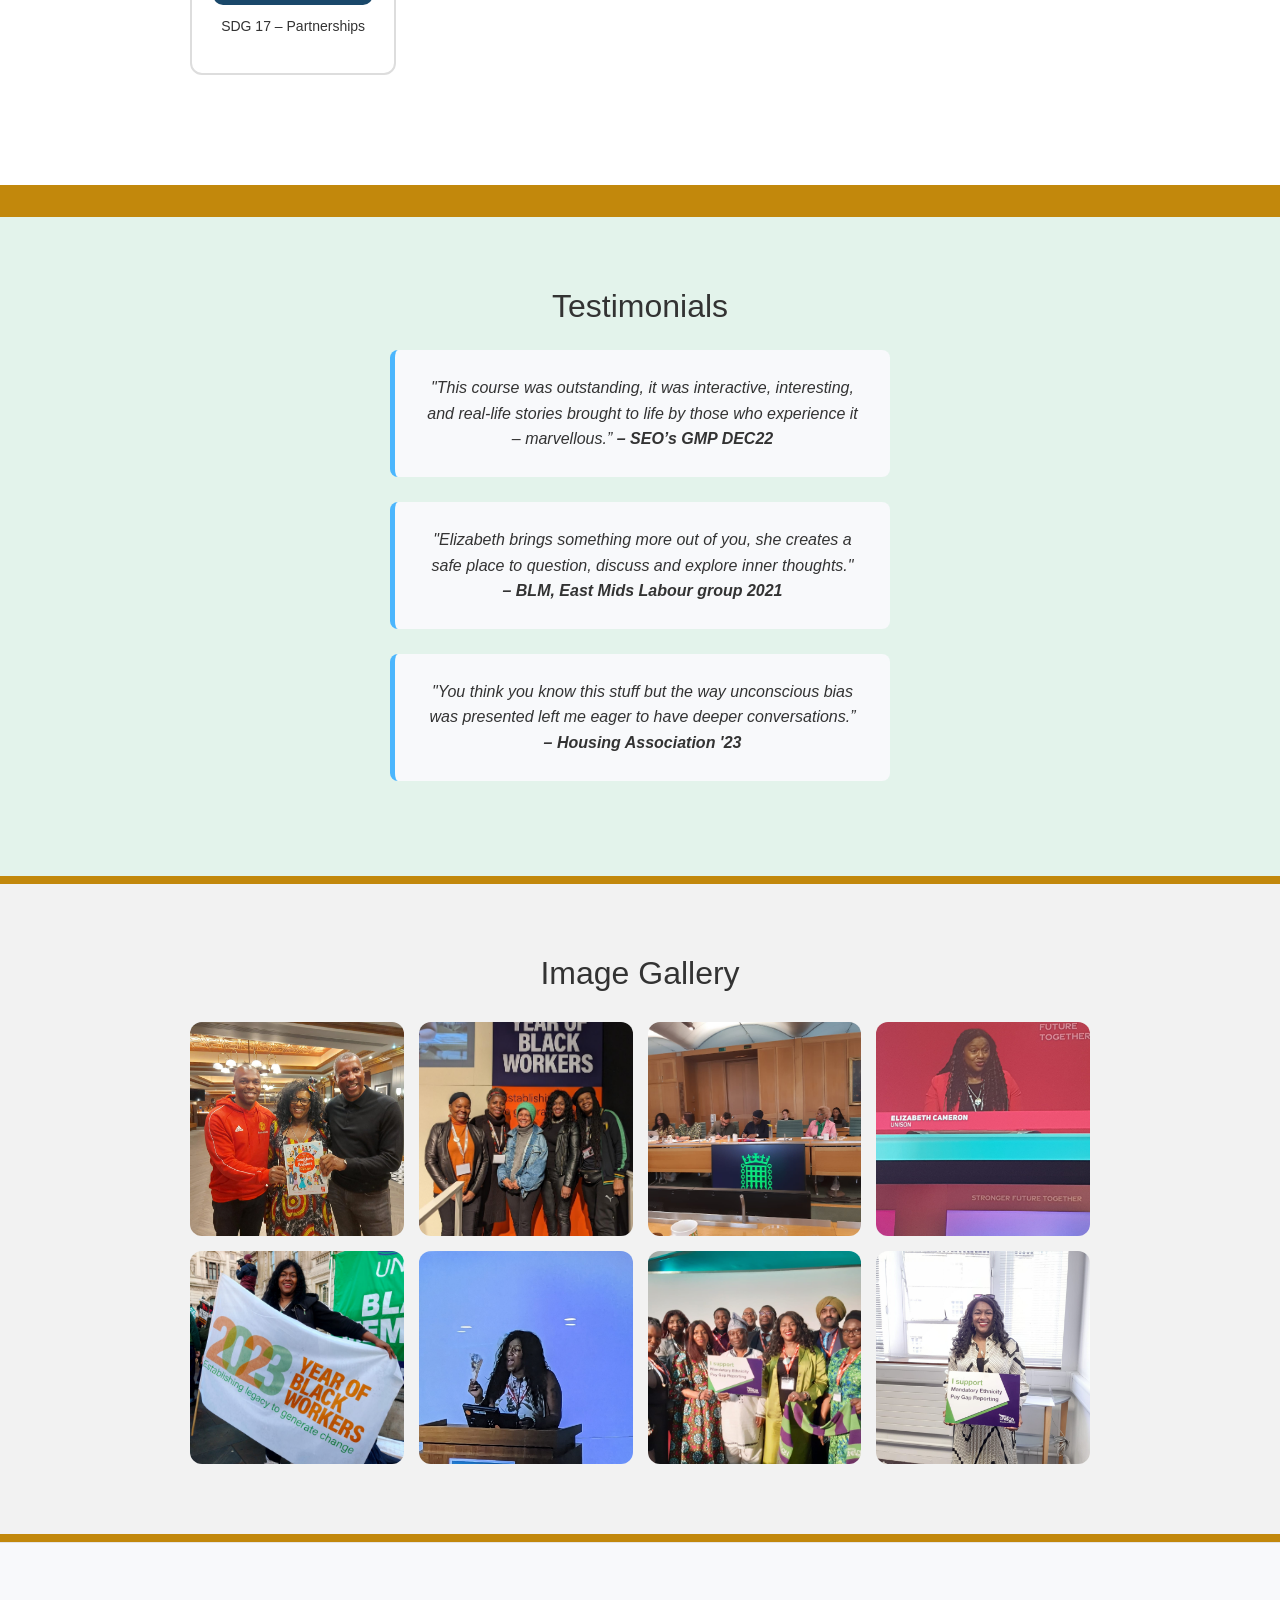
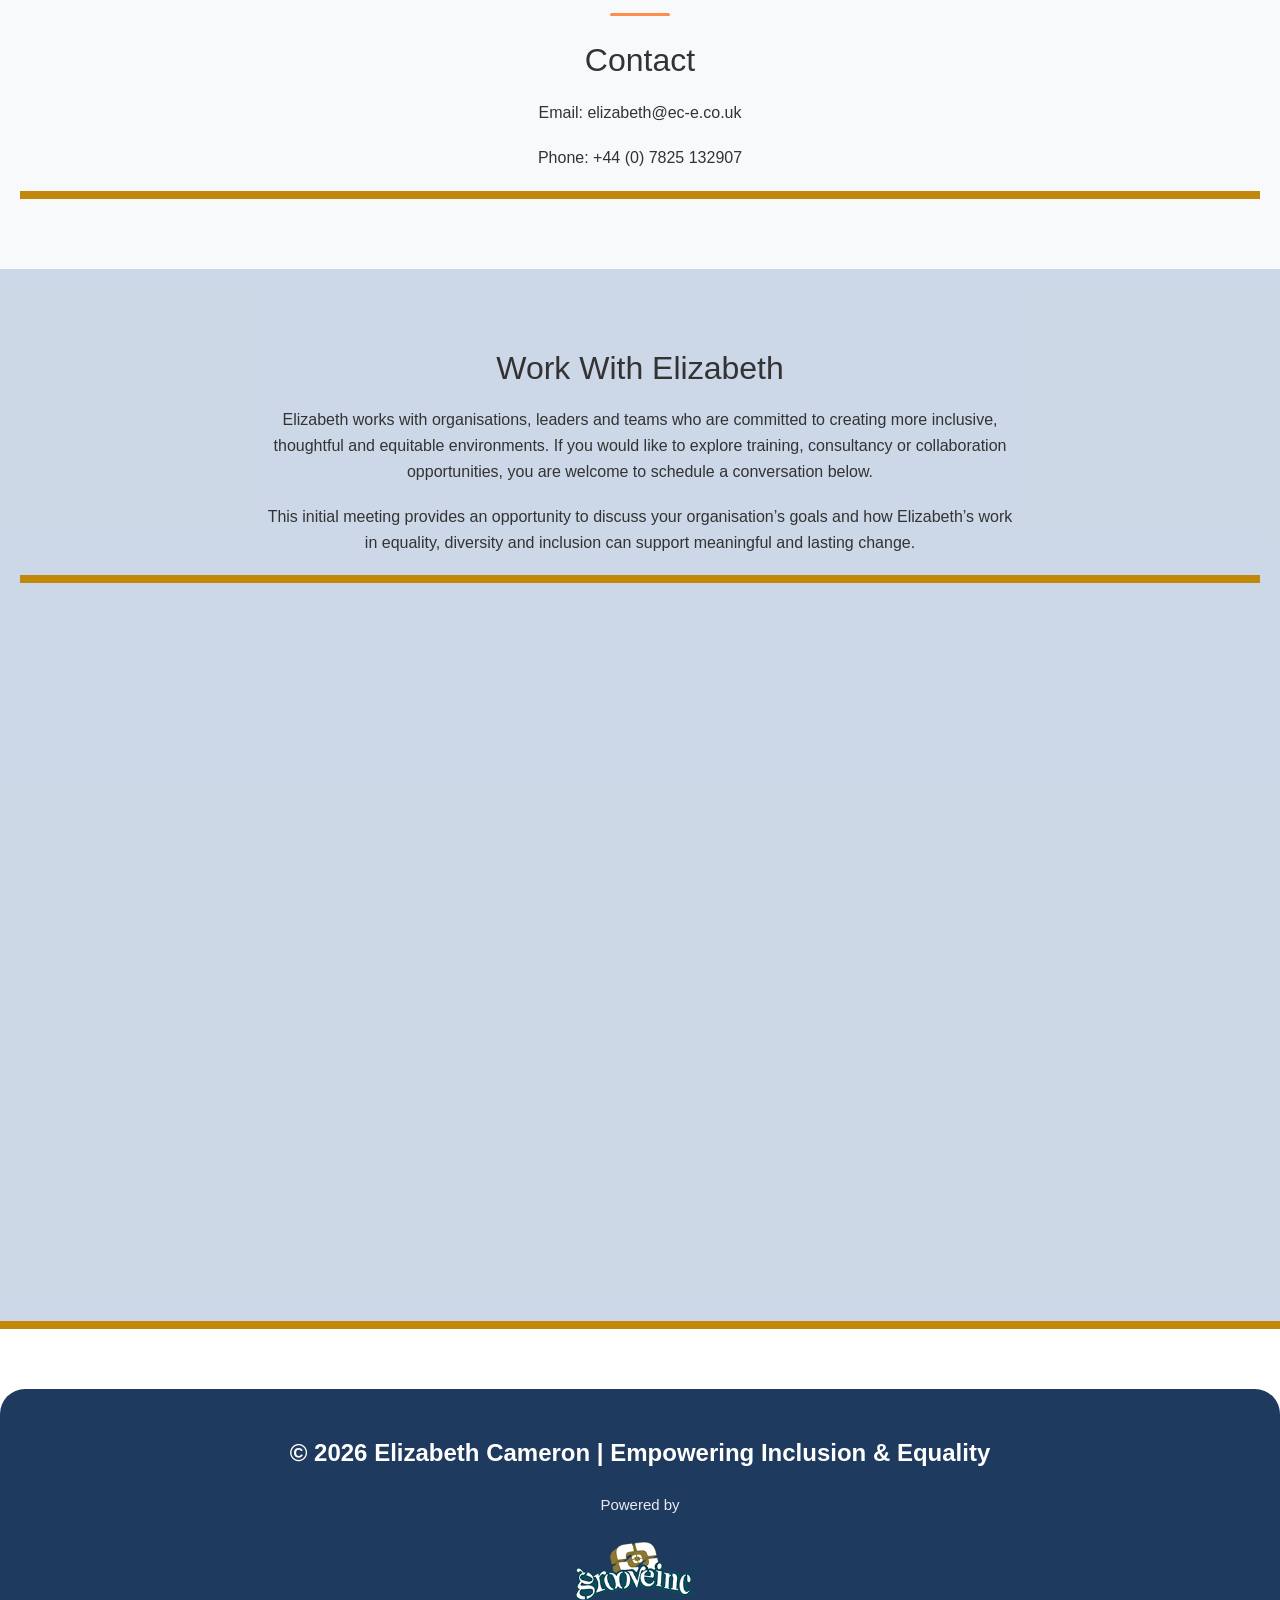
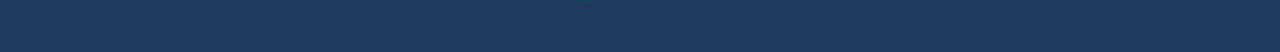
==== commit b9b8bb2a: "fix logo filename case for deployment" ====
--- a/newsite/index.html
+++ b/newsite/index.html
@@ -118,7 +118,7 @@
 
 .hero-text {
   position: absolute;
-  top: 80%;
+  top: 85%;
   left: 50%;
   transform: translate(-50%, -50%);
   
@@ -481,7 +481,7 @@
   <nav>
 
     <div class="logo">
-  <img src="images/ec-logo.jpg" alt="EC Logo">
+  <img src="./images/ec-logo.jpg" alt="EC Logo">
     </div>
 
   <div class="menu-toggle" onclick="toggleMenu()">☰</div>
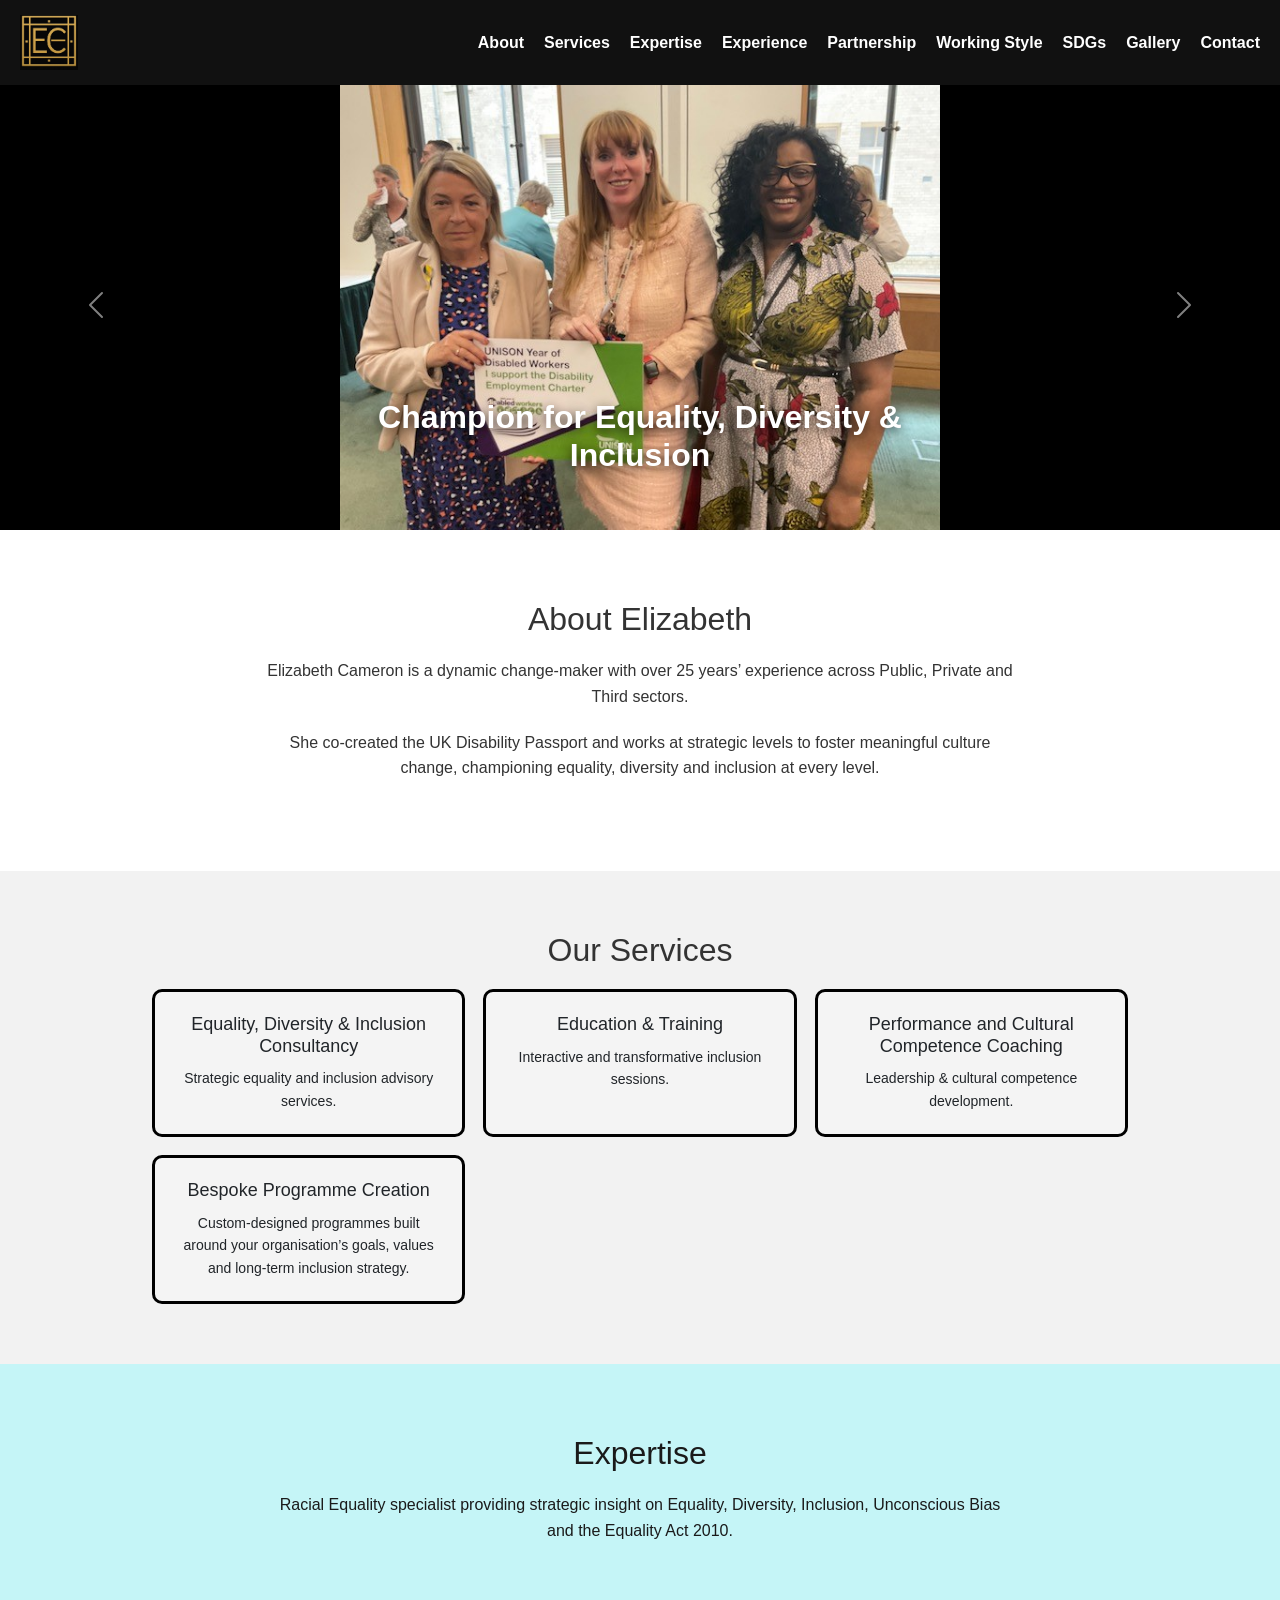
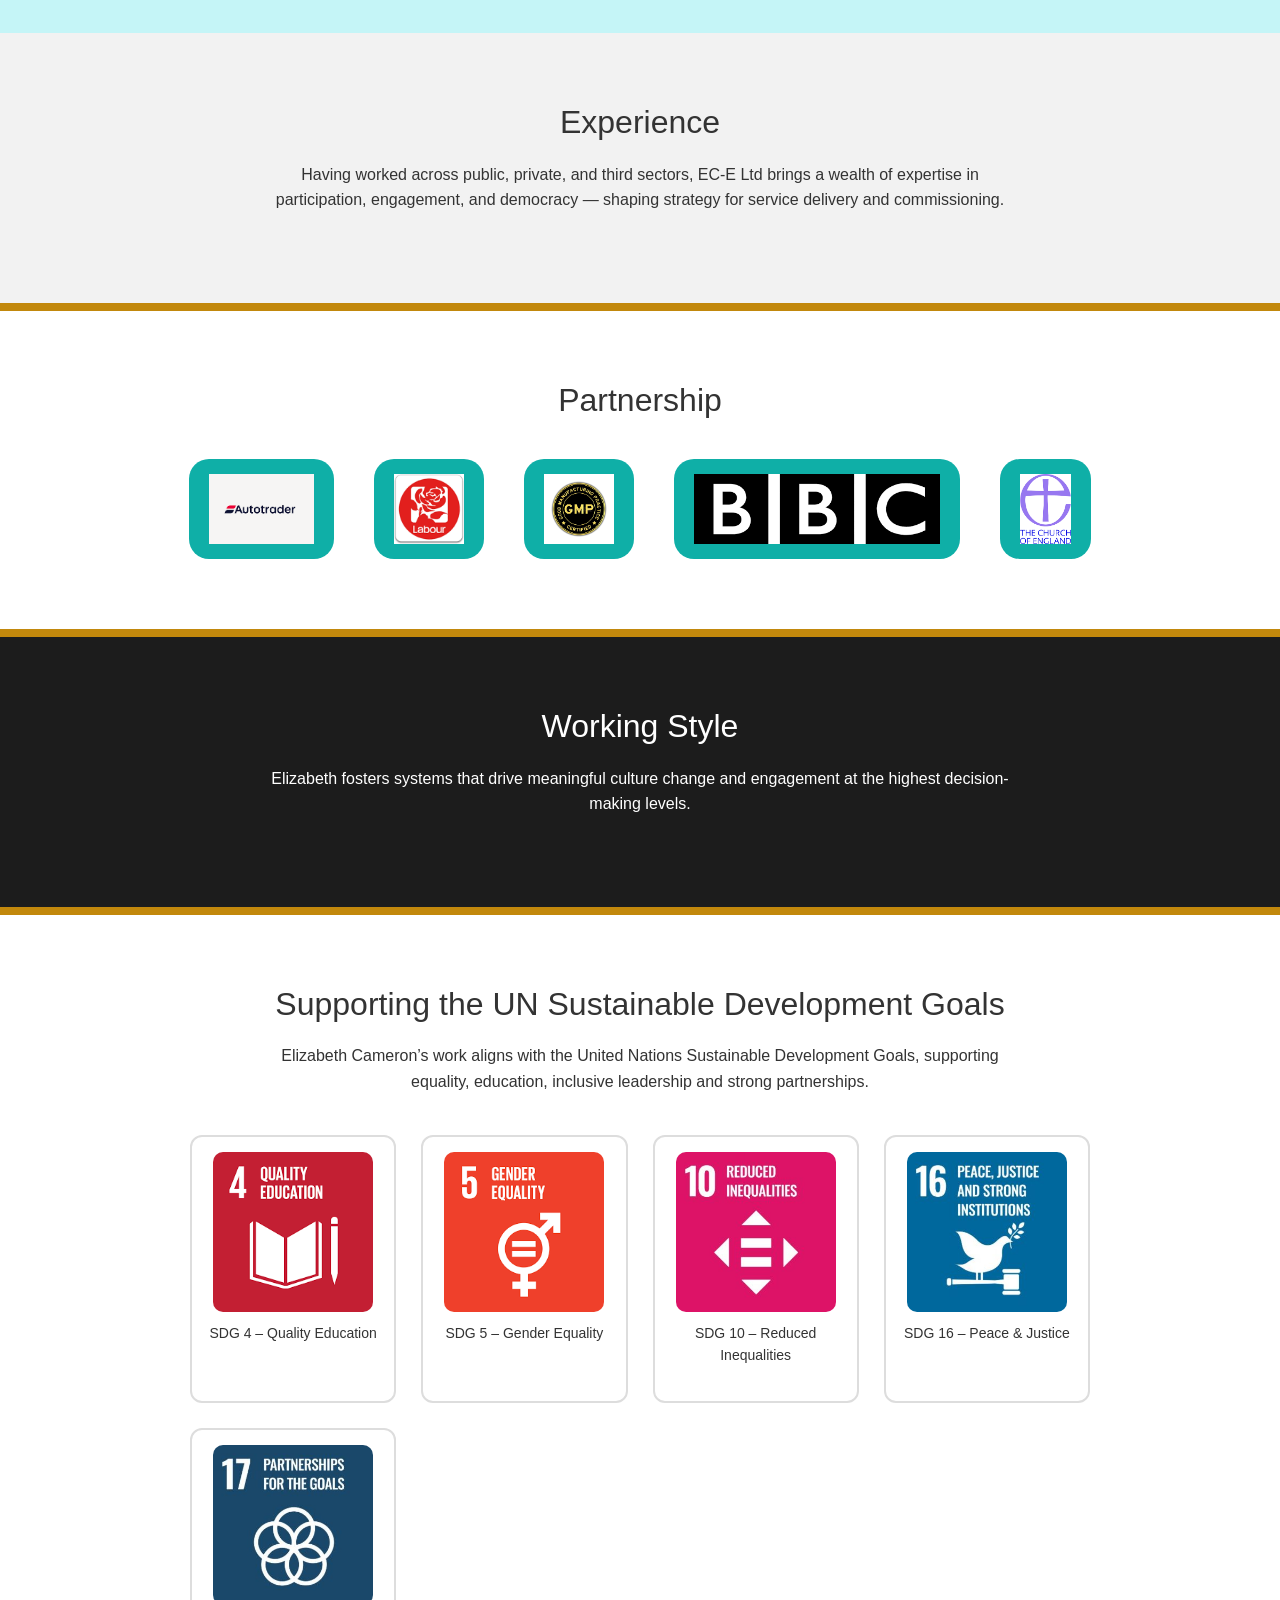
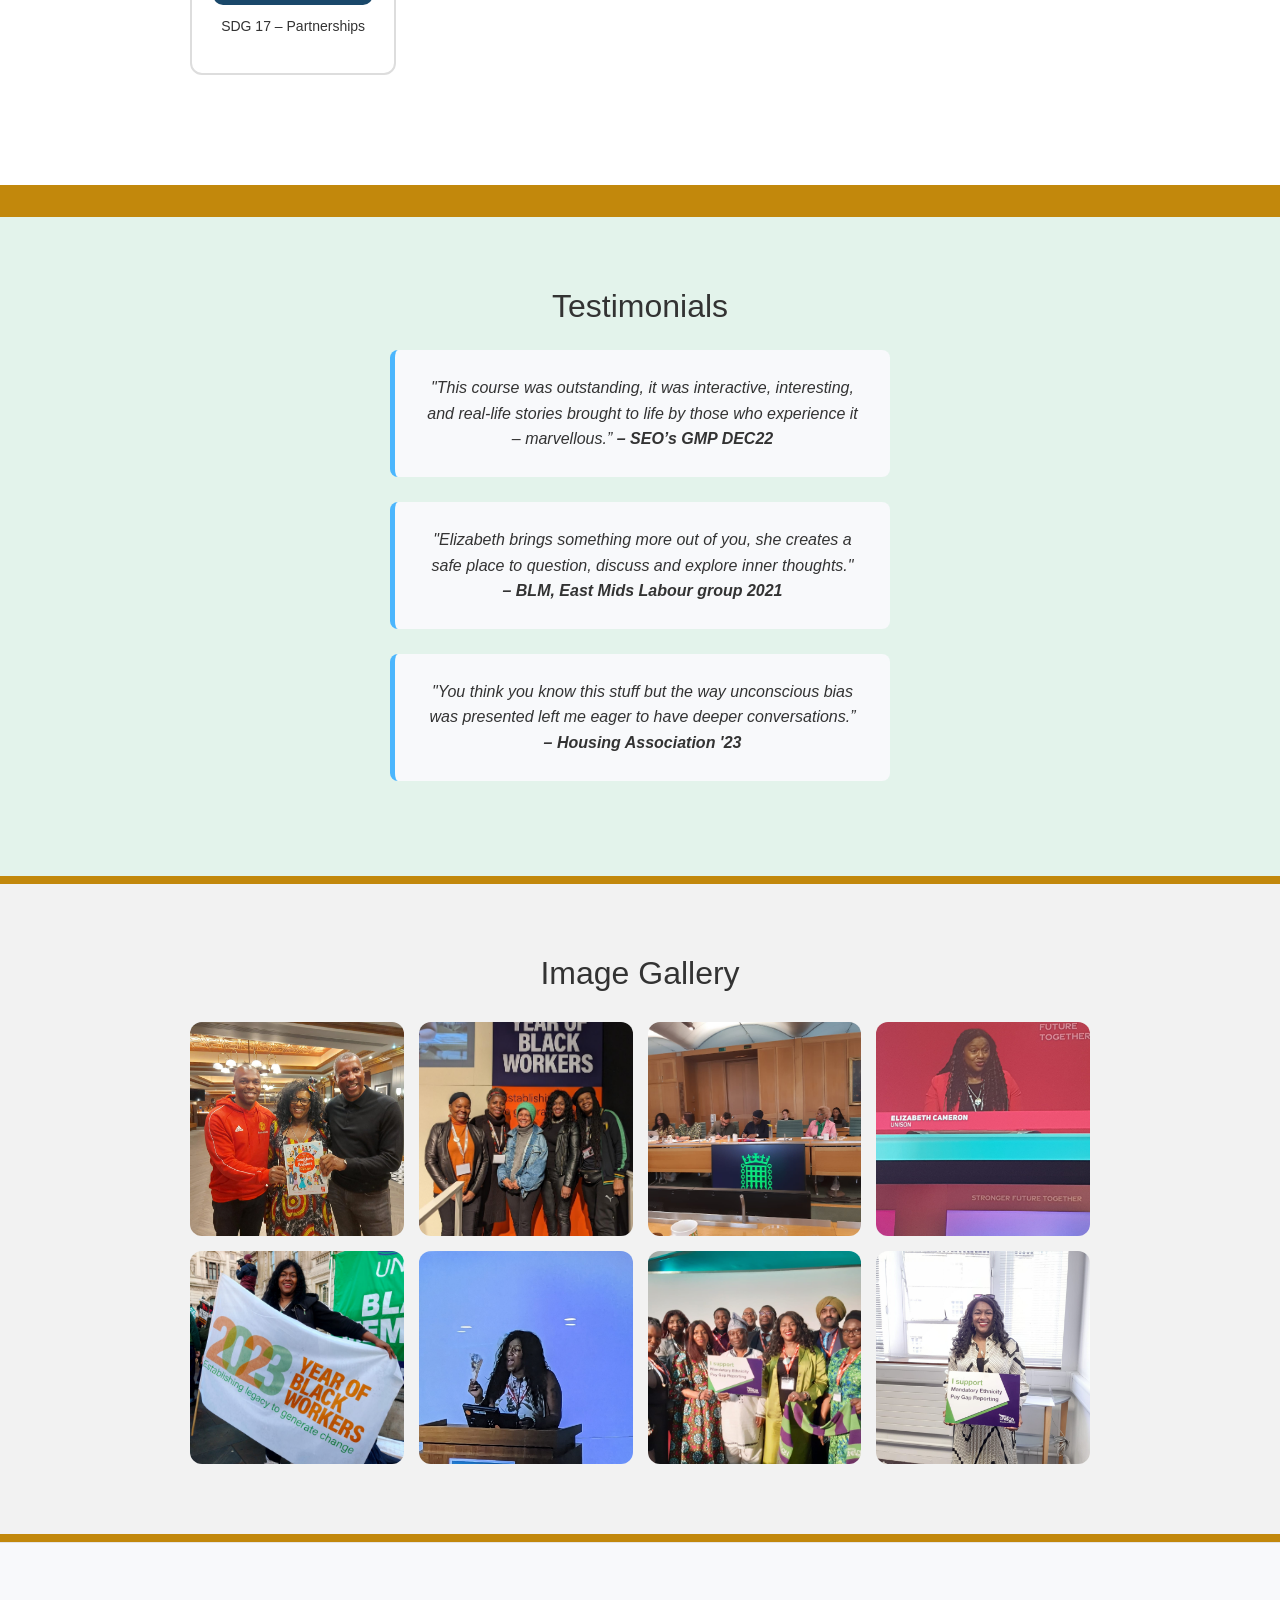
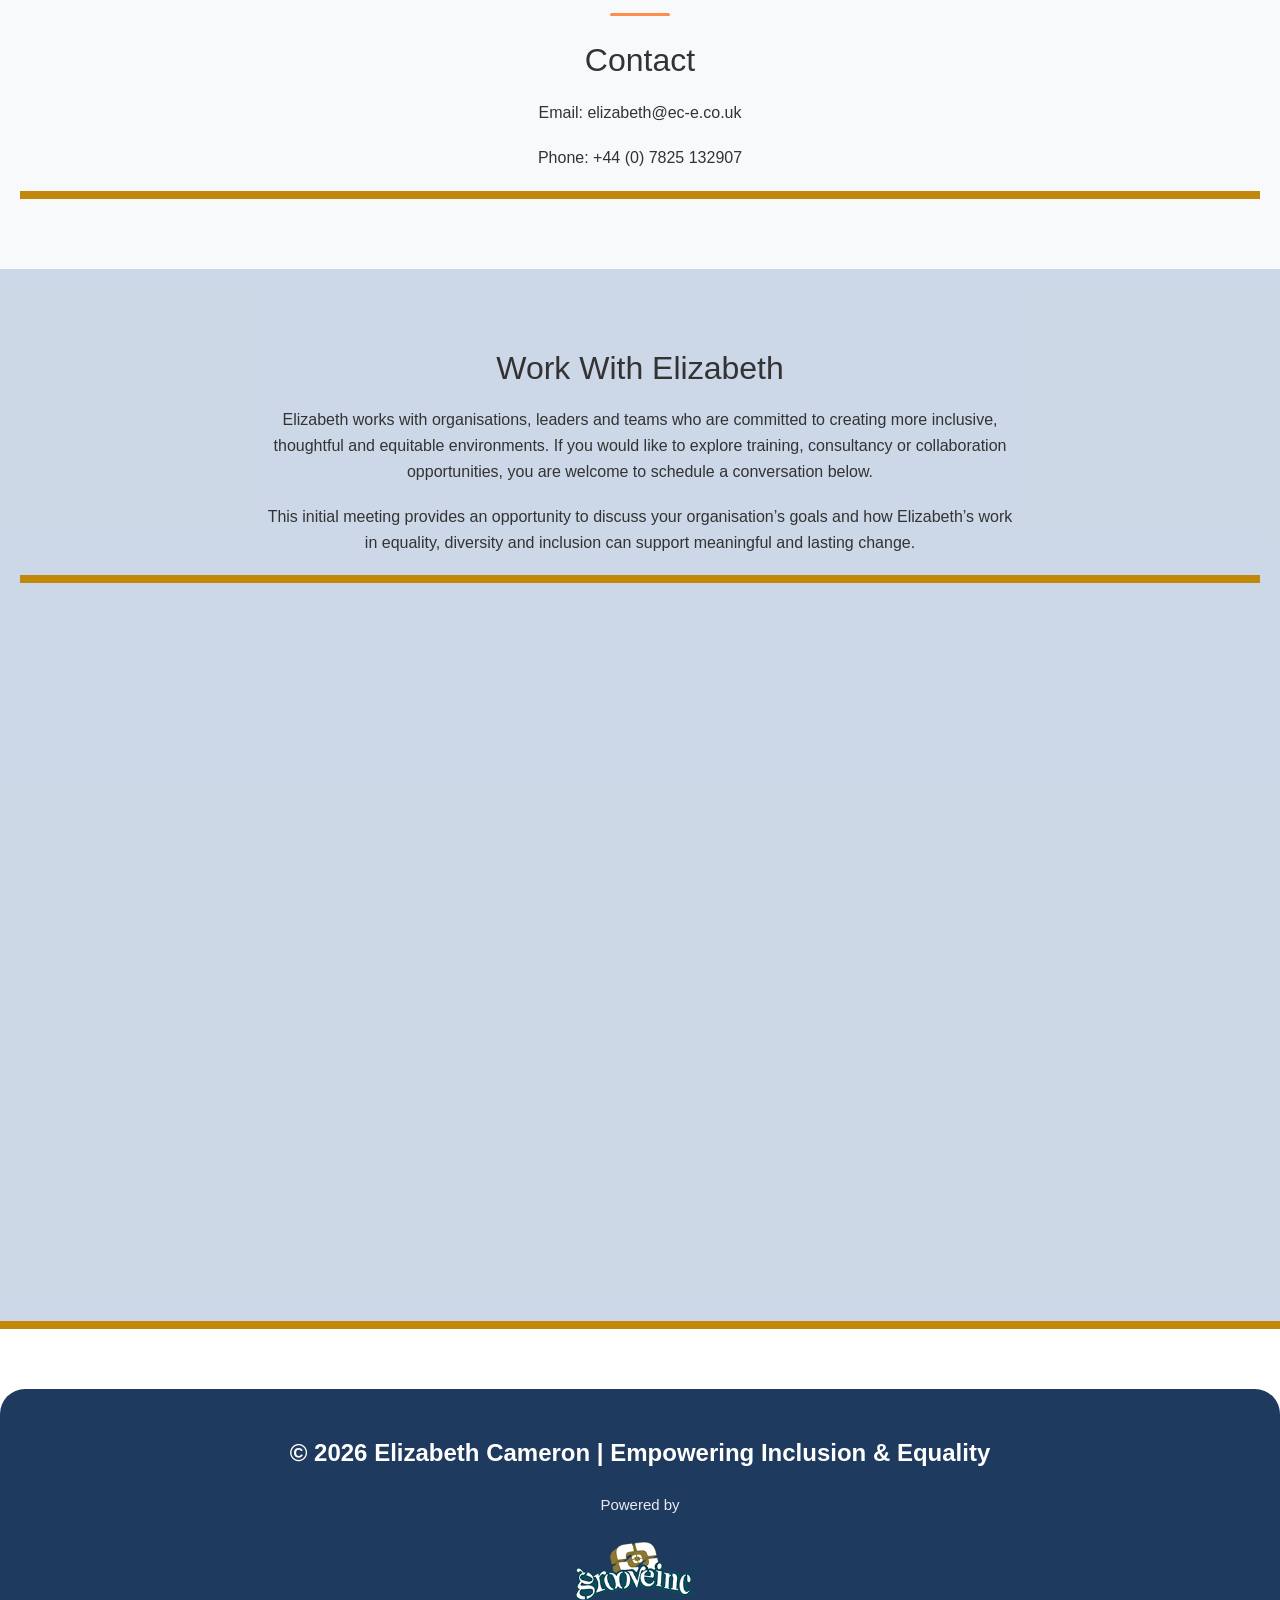
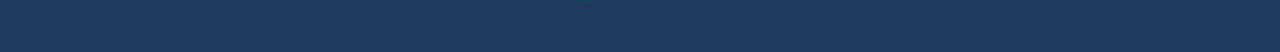
==== commit a178eb4d: "fix logo path and filename casing" ====
--- a/newsite/index.html
+++ b/newsite/index.html
@@ -118,7 +118,7 @@
 
 .hero-text {
   position: absolute;
-  top: 85%;
+  top: 80%;
   left: 50%;
   transform: translate(-50%, -50%);
   
